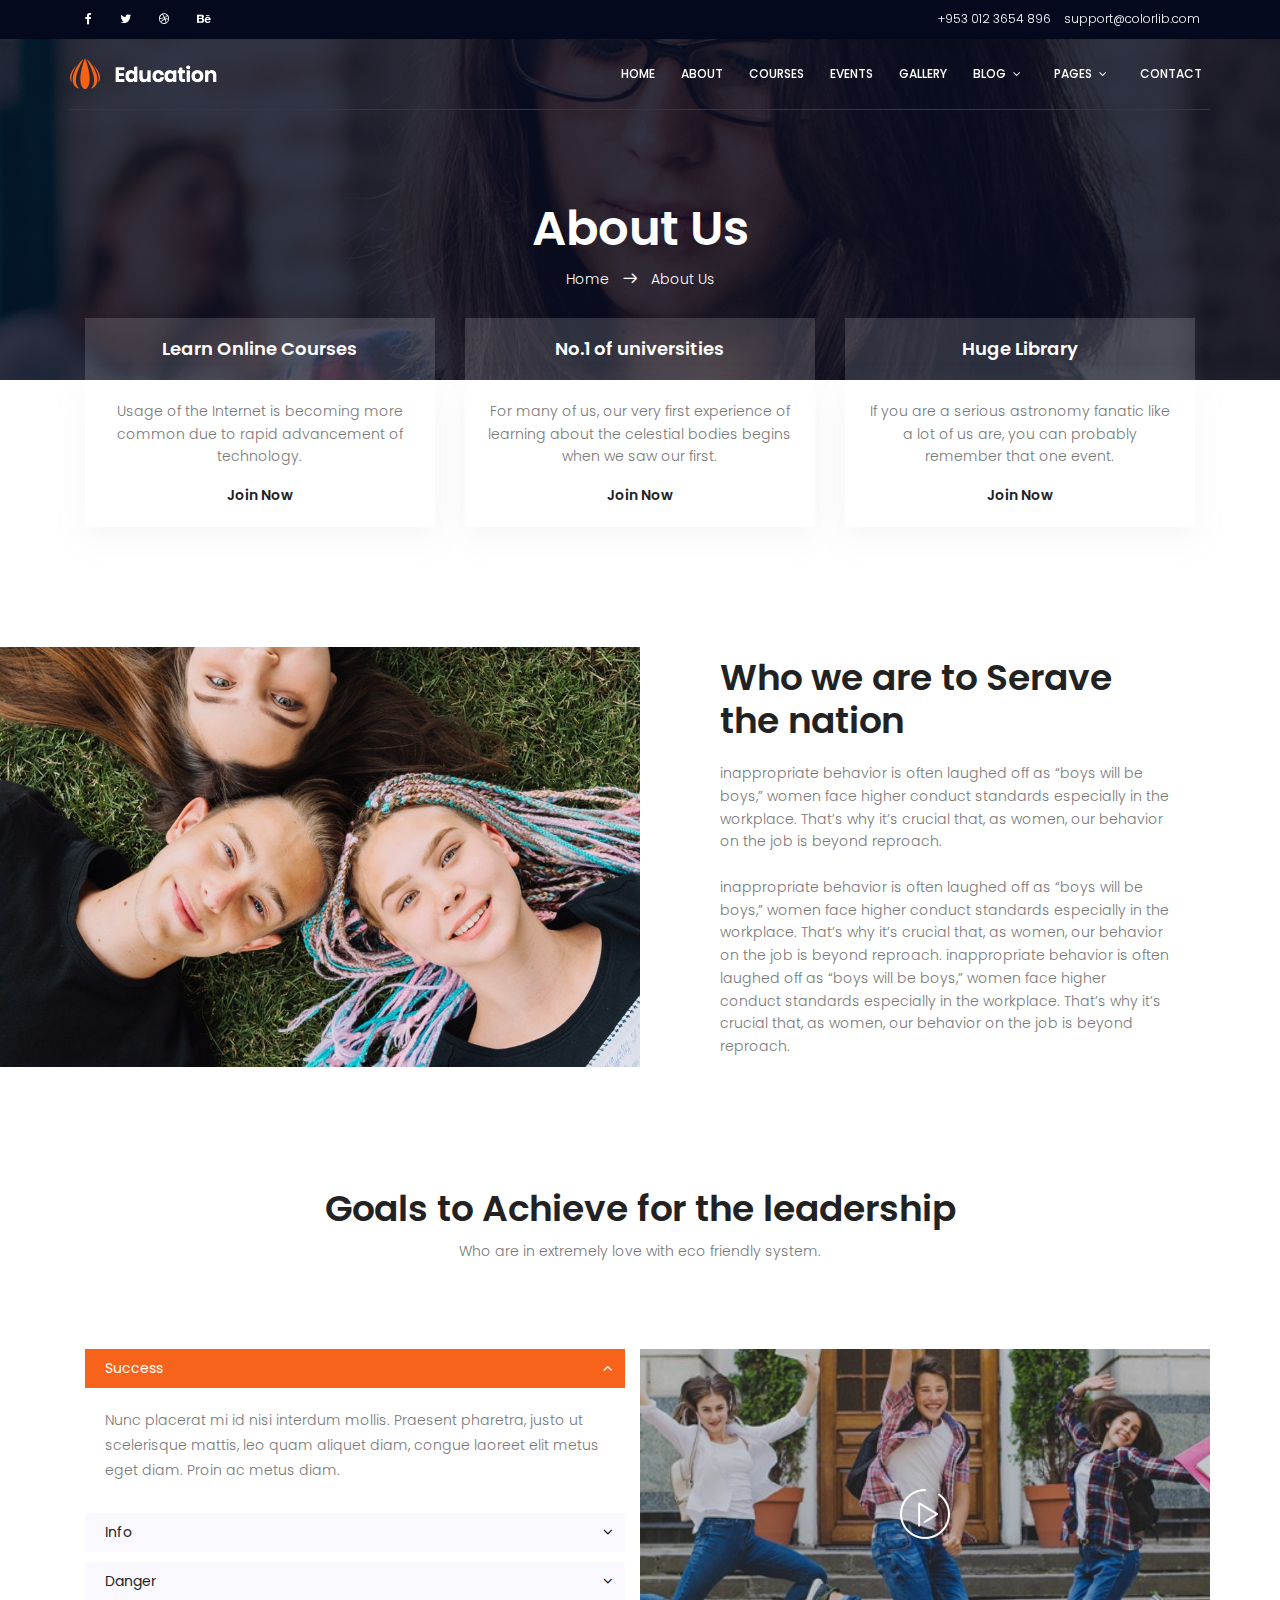
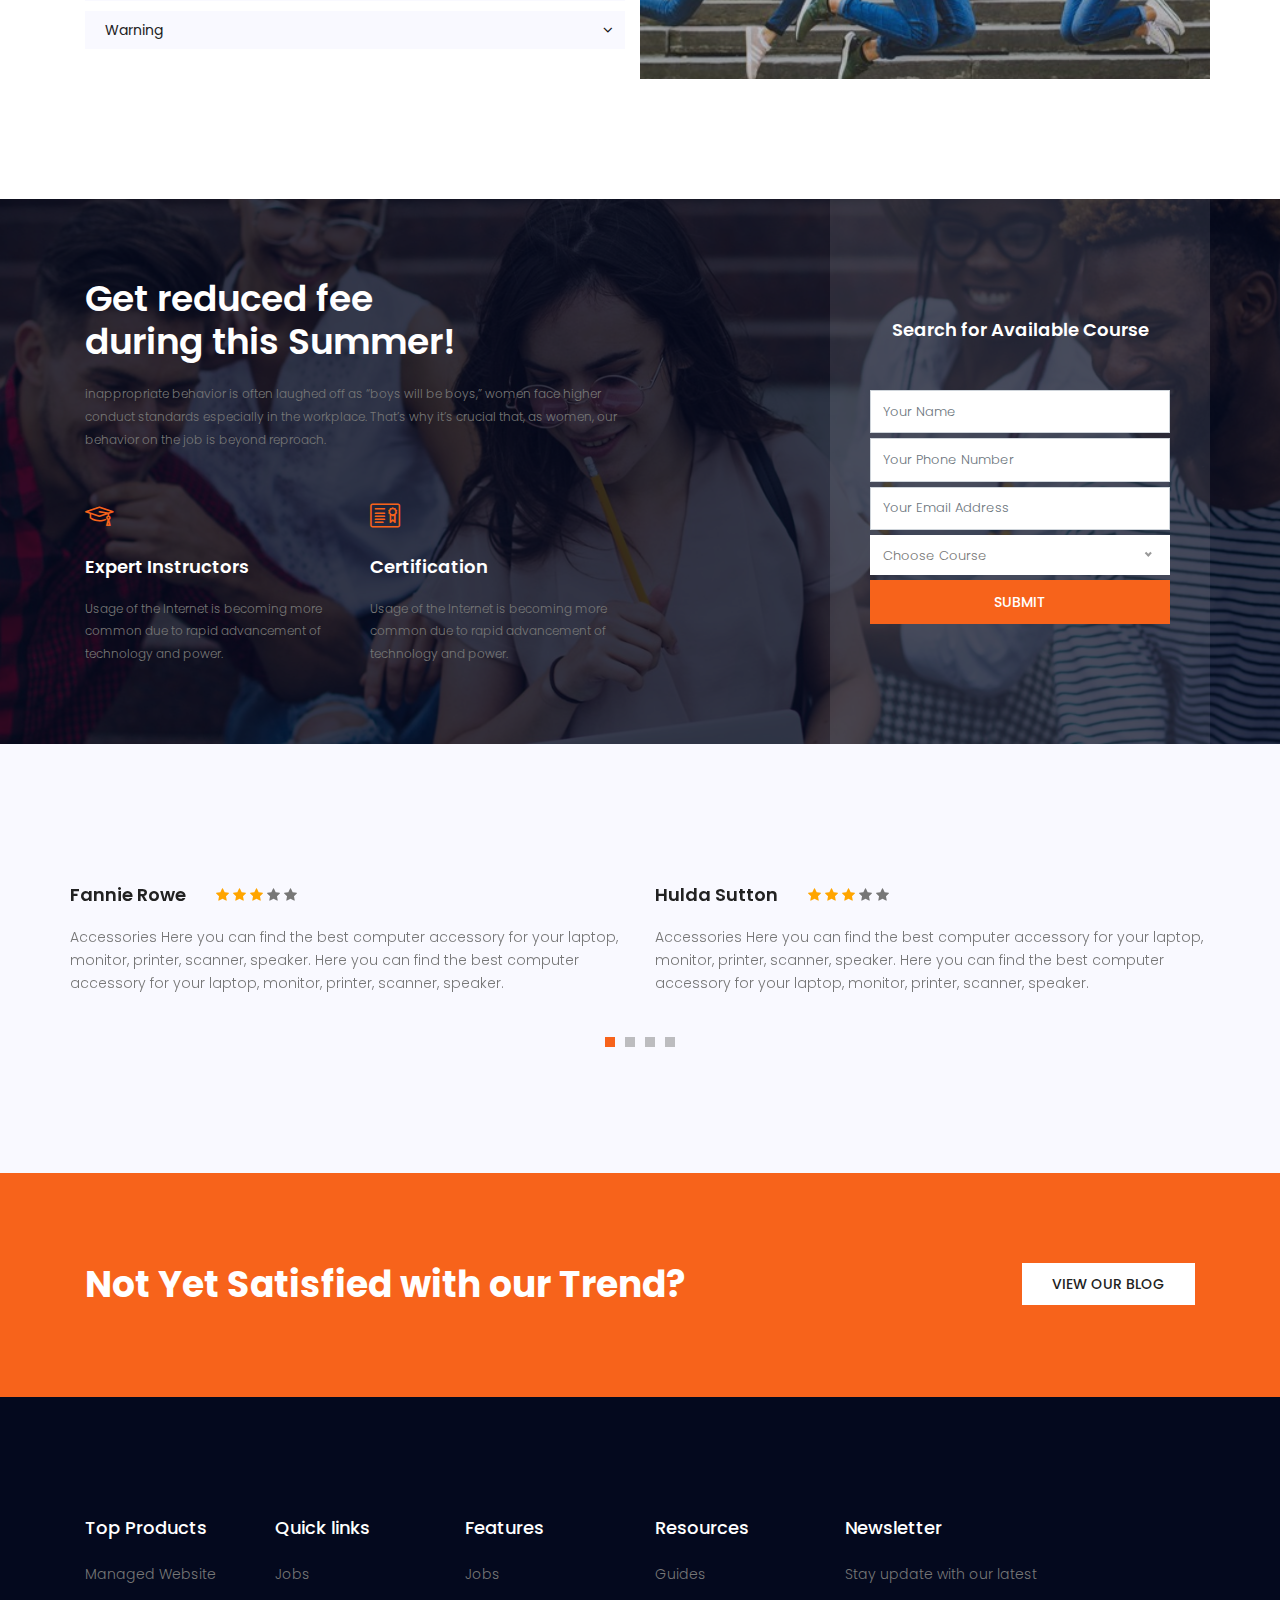
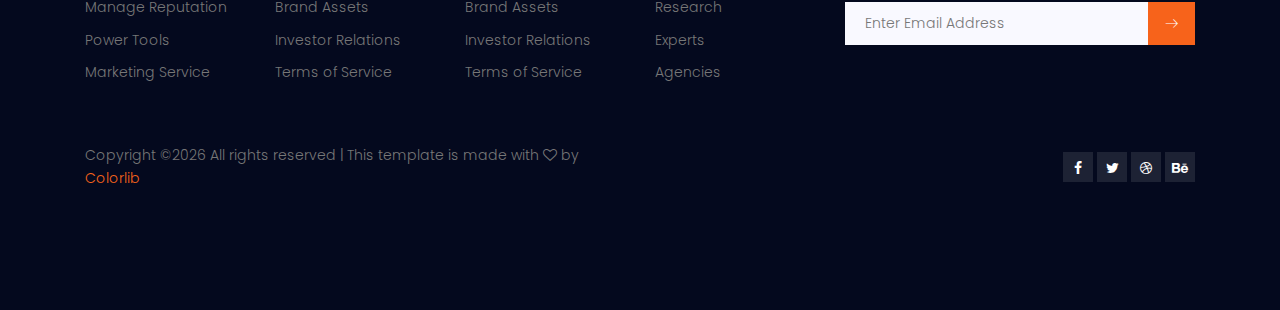
==== about.html @ 2611101a ":tada: Initial Commit" ====
<!DOCTYPE html>
	<html lang="zxx" class="no-js">
	<head>
		<!-- Mobile Specific Meta -->
		<meta name="viewport" content="width=device-width, initial-scale=1, shrink-to-fit=no">
		<!-- Favicon-->
		<link rel="shortcut icon" href="img/fav.png">
		<!-- Author Meta -->
		<meta name="author" content="colorlib">
		<!-- Meta Description -->
		<meta name="description" content="">
		<!-- Meta Keyword -->
		<meta name="keywords" content="">
		<!-- meta character set -->
		<meta charset="UTF-8">
		<!-- Site Title -->
		<title>Education</title>

		<link href="https://fonts.googleapis.com/css?family=Poppins:100,200,400,300,500,600,700" rel="stylesheet"> 
			<!--
			CSS
			============================================= -->
			<link rel="stylesheet" href="css/linearicons.css">
			<link rel="stylesheet" href="css/font-awesome.min.css">
			<link rel="stylesheet" href="css/bootstrap.css">
			<link rel="stylesheet" href="css/magnific-popup.css">
			<link rel="stylesheet" href="css/nice-select.css">							
			<link rel="stylesheet" href="css/animate.min.css">
			<link rel="stylesheet" href="css/owl.carousel.css">			
			<link rel="stylesheet" href="css/jquery-ui.css">			
			<link rel="stylesheet" href="css/main.css">
		</head>
		<body>	
		  <header id="header" id="home">
	  		<div class="header-top">
	  			<div class="container">
			  		<div class="row">
			  			<div class="col-lg-6 col-sm-6 col-8 header-top-left no-padding">
			  				<ul>
								<li><a href="#"><i class="fa fa-facebook"></i></a></li>
								<li><a href="#"><i class="fa fa-twitter"></i></a></li>
								<li><a href="#"><i class="fa fa-dribbble"></i></a></li>
								<li><a href="#"><i class="fa fa-behance"></i></a></li>
			  				</ul>			
			  			</div>
			  			<div class="col-lg-6 col-sm-6 col-4 header-top-right no-padding">
			  				<a href="tel:+953 012 3654 896"><span class="lnr lnr-phone-handset"></span> <span class="text">+953 012 3654 896</span></a>
			  				<a href="mailto:support@colorlib.com"><span class="lnr lnr-envelope"></span> <span class="text">support@colorlib.com</span></a>			
			  			</div>
			  		</div>			  					
	  			</div>
			</div>
		    <div class="container main-menu">
		    	<div class="row align-items-center justify-content-between d-flex">
			      <div id="logo">
			        <a href="index.html"><img src="img/logo.png" alt="" title="" /></a>
			      </div>
			      <nav id="nav-menu-container">
			        <ul class="nav-menu">
			          <li><a href="index.html">Home</a></li>
			          <li><a href="about.html">About</a></li>
			          <li><a href="courses.html">Courses</a></li>
			          <li><a href="events.html">Events</a></li>
			          <li><a href="gallery.html">Gallery</a></li>
			          <li class="menu-has-children"><a href="">Blog</a>
			            <ul>
			              <li><a href="blog-home.html">Blog Home</a></li>
			              <li><a href="blog-single.html">Blog Single</a></li>
			            </ul>
			          </li>	
			          <li class="menu-has-children"><a href="">Pages</a>
			            <ul>
		              		<li><a href="course-details.html">Course Details</a></li>		
		              		<li><a href="event-details.html">Event Details</a></li>		
			                <li><a href="elements.html">Elements</a></li>
					          <li class="menu-has-children"><a href="">Level 2 </a>
					            <ul>
					              <li><a href="#">Item One</a></li>
					              <li><a href="#">Item Two</a></li>
					            </ul>
					          </li>					                		
			            </ul>
			          </li>					          					          		          
			          <li><a href="contact.html">Contact</a></li>
			        </ul>
			      </nav><!-- #nav-menu-container -->		    		
		    	</div>
		    </div>
		  </header><!-- #header -->
			  
			<!-- start banner Area -->
			<section class="banner-area relative about-banner" id="home">	
				<div class="overlay overlay-bg"></div>
				<div class="container">				
					<div class="row d-flex align-items-center justify-content-center">
						<div class="about-content col-lg-12">
							<h1 class="text-white">
								About Us				
							</h1>	
							<p class="text-white link-nav"><a href="index.html">Home </a>  <span class="lnr lnr-arrow-right"></span>  <a href="about.html"> About Us</a></p>
						</div>	
					</div>
				</div>
			</section>
			<!-- End banner Area -->	

			<!-- Start feature Area -->
			<section class="feature-area pb-120">
				<div class="container">
					<div class="row">
						<div class="col-lg-4">
							<div class="single-feature">
								<div class="title">
									<h4>Learn Online Courses</h4>
								</div>
								<div class="desc-wrap">
									<p>
										Usage of the Internet is becoming more common due to rapid advancement
										of technology.
									</p>
									<a href="#">Join Now</a>									
								</div>
							</div>
						</div>
						<div class="col-lg-4">
							<div class="single-feature">
								<div class="title">
									<h4>No.1 of universities</h4>
								</div>
								<div class="desc-wrap">
									<p>
										For many of us, our very first experience of learning about the celestial bodies begins when we saw our first.
									</p>
									<a href="#">Join Now</a>									
								</div>
							</div>
						</div>
						<div class="col-lg-4">
							<div class="single-feature">
								<div class="title">
									<h4>Huge Library</h4>
								</div>
								<div class="desc-wrap">
									<p>
										If you are a serious astronomy fanatic like a lot of us are, you can probably remember that one event.
									</p>
									<a href="#">Join Now</a>									
								</div>
							</div>
						</div>												
					</div>
				</div>	
			</section>
			<!-- End feature Area -->		

			<!-- Start info Area -->
			<section class="info-area pb-120">
				<div class="container-fluid">
					<div class="row align-items-center">
						<div class="col-lg-6 no-padding info-area-left">
							<img class="img-fluid" src="img/about-img.jpg" alt="">
						</div>
						<div class="col-lg-6 info-area-right">
							<h1>Who we are
							to Serave the nation</h1>
							<p>inappropriate behavior is often laughed off as “boys will be boys,” women face higher conduct standards especially in the workplace. That’s why it’s crucial that, as women, our behavior on the job is beyond reproach.</p>
							<br>
							<p>
								inappropriate behavior is often laughed off as “boys will be boys,” women face higher conduct standards especially in the workplace. That’s why it’s crucial that, as women, our behavior on the job is beyond reproach. inappropriate behavior is often laughed off as “boys will be boys,” women face higher conduct standards especially in the workplace. That’s why it’s crucial that, as women, our behavior on the job is beyond reproach.
							</p>
						</div>
					</div>
				</div>	
			</section>
			<!-- End info Area -->	

			<!-- Start course-mission Area -->
			<section class="course-mission-area pb-120">
				<div class="container">
					<div class="row d-flex justify-content-center">
						<div class="menu-content pb-70 col-lg-8">
							<div class="title text-center">
								<h1 class="mb-10">Goals to Achieve for the leadership</h1>
								<p>Who are in extremely love with eco friendly system.</p>
							</div>
						</div>
					</div>							
                    <div class="row">
                        <div class="col-md-6 accordion-left">

                            <!-- accordion 2 start-->
                            <dl class="accordion">
                                <dt>
                                    <a href="">Success</a>
                                </dt>
                                <dd>
                                    Nunc placerat mi id nisi interdum mollis. Praesent pharetra, justo ut scelerisque mattis, leo quam aliquet diam, congue laoreet elit metus eget diam. Proin ac metus diam.
                                </dd>
                                <dt>
                                    <a href="">Info</a>
                                </dt>
                                <dd>
                                    Donec nec justo eget felis facilisis fermentum. Aliquam porttitor mauris sit amet orci. Aenean dignissim pellentesque felis. leo quam aliquet diam, congue laoreet elit metus eget diam.
                                </dd>
                                <dt>
                                    <a href="">Danger</a>
                                </dt>
                                <dd>
                                    Lorem ipsum dolor sit amet, consectetuer adipiscing elit. Phasellus hendrerit. Pellentesque aliquet nibh nec urna. Proin ac metus diam.
                                </dd>
                                <dt>
                                    <a href="">Warning</a>
                                </dt>
                                <dd>
                                    Lorem ipsum dolor sit amet, consectetuer adipiscing elit. Phasellus hendrerit. Pellentesque aliquet nibh nec urna. Proin ac metus diam.
                                </dd>                                    
                            </dl>
                            <!-- accordion 2 end-->
                        </div>
                        <div class="col-md-6 video-right justify-content-center align-items-center d-flex relative">
                        	<div class="overlay overlay-bg"></div>
							<a class="play-btn" href="https://www.youtube.com/watch?v=ARA0AxrnHdM"><img class="img-fluid mx-auto" src="img/play.png" alt=""></a>
                        </div>
                    </div>
				</div>	
			</section>
			<!-- End course-mission Area -->
					

			<!-- Start search-course Area -->
			<section class="search-course-area relative">
				<div class="overlay overlay-bg"></div>
				<div class="container">
					<div class="row justify-content-between align-items-center">
						<div class="col-lg-6 col-md-6 search-course-left">
							<h1 class="text-white">
								Get reduced fee <br>
								during this Summer!
							</h1>
							<p>
								inappropriate behavior is often laughed off as “boys will be boys,” women face higher conduct standards especially in the workplace. That’s why it’s crucial that, as women, our behavior on the job is beyond reproach.
							</p>
							<div class="row details-content">
								<div class="col single-detials">
									<span class="lnr lnr-graduation-hat"></span>
									<a href="#"><h4>Expert Instructors</h4></a>		
									<p>
										Usage of the Internet is becoming more common due to rapid advancement of technology and power.
									</p>						
								</div>
								<div class="col single-detials">
									<span class="lnr lnr-license"></span>
									<a href="#"><h4>Certification</h4></a>		
									<p>
										Usage of the Internet is becoming more common due to rapid advancement of technology and power.
									</p>						
								</div>								
							</div>
						</div>
						<div class="col-lg-4 col-md-6 search-course-right section-gap">
							<form class="form-wrap" action="#">
								<h4 class="text-white pb-20 text-center mb-30">Search for Available Course</h4>		
								<input type="text" class="form-control" name="name" placeholder="Your Name" onfocus="this.placeholder = ''" onblur="this.placeholder = 'Your Name'" >
								<input type="phone" class="form-control" name="phone" placeholder="Your Phone Number" onfocus="this.placeholder = ''" onblur="this.placeholder = 'Your Phone Number'" >
								<input type="email" class="form-control" name="email" placeholder="Your Email Address" onfocus="this.placeholder = ''" onblur="this.placeholder = 'Your Email Address'" >
								<div class="form-select" id="service-select">
									<select>
										<option datd-display="">Choose Course</option>
										<option value="1">Course One</option>
										<option value="2">Course Two</option>
										<option value="3">Course Three</option>
										<option value="4">Course Four</option>
									</select>
								</div>									
								<button class="primary-btn text-uppercase">Submit</button>
							</form>
						</div>
					</div>
				</div>	
			</section>
			<!-- End search-course Area -->			

			<!-- Start review Area -->
			<section class="review-area section-gap relative">
				<div class="overlay overlay-bg"></div>
				<div class="container">				
					<div class="row">
						<div class="active-review-carusel">
							<div class="single-review item">
								<div class="title justify-content-start d-flex">
									<a href="#"><h4>Fannie Rowe</h4></a>
									<div class="star">
										<span class="fa fa-star checked"></span>
										<span class="fa fa-star checked"></span>
										<span class="fa fa-star checked"></span>
										<span class="fa fa-star"></span>
										<span class="fa fa-star"></span>
									</div>
								</div>
								<p>
									Accessories Here you can find the best computer accessory for your laptop, monitor, printer, scanner, speaker. Here you can find the best computer accessory for your laptop, monitor, printer, scanner, speaker.
								</p>
							</div>
							<div class="single-review item">
								<div class="title justify-content-start d-flex">
									<a href="#"><h4>Hulda Sutton</h4></a>
									<div class="star">
										<span class="fa fa-star checked"></span>
										<span class="fa fa-star checked"></span>
										<span class="fa fa-star checked"></span>
										<span class="fa fa-star"></span>
										<span class="fa fa-star"></span>
									</div>
								</div>
								<p>
									Accessories Here you can find the best computer accessory for your laptop, monitor, printer, scanner, speaker. Here you can find the best computer accessory for your laptop, monitor, printer, scanner, speaker.
								</p>
							</div>
							<div class="single-review item">
								<div class="title justify-content-start d-flex">
									<a href="#"><h4>Fannie Rowe</h4></a>
									<div class="star">
										<span class="fa fa-star checked"></span>
										<span class="fa fa-star checked"></span>
										<span class="fa fa-star checked"></span>
										<span class="fa fa-star"></span>
										<span class="fa fa-star"></span>
									</div>
								</div>
								<p>
									Accessories Here you can find the best computer accessory for your laptop, monitor, printer, scanner, speaker. Here you can find the best computer accessory for your laptop, monitor, printer, scanner, speaker.
								</p>
							</div>
							<div class="single-review item">
								<div class="title justify-content-start d-flex">
									<a href="#"><h4>Hulda Sutton</h4></a>
									<div class="star">
										<span class="fa fa-star checked"></span>
										<span class="fa fa-star checked"></span>
										<span class="fa fa-star checked"></span>
										<span class="fa fa-star"></span>
										<span class="fa fa-star"></span>
									</div>
								</div>
								<p>
									Accessories Here you can find the best computer accessory for your laptop, monitor, printer, scanner, speaker. Here you can find the best computer accessory for your laptop, monitor, printer, scanner, speaker.
								</p>
							</div>	
							<div class="single-review item">
								<div class="title justify-content-start d-flex">
									<a href="#"><h4>Fannie Rowe</h4></a>
									<div class="star">
										<span class="fa fa-star checked"></span>
										<span class="fa fa-star checked"></span>
										<span class="fa fa-star checked"></span>
										<span class="fa fa-star"></span>
										<span class="fa fa-star"></span>
									</div>
								</div>
								<p>
									Accessories Here you can find the best computer accessory for your laptop, monitor, printer, scanner, speaker. Here you can find the best computer accessory for your laptop, monitor, printer, scanner, speaker.
								</p>
							</div>
							<div class="single-review item">
								<div class="title justify-content-start d-flex">
									<a href="#"><h4>Hulda Sutton</h4></a>
									<div class="star">
										<span class="fa fa-star checked"></span>
										<span class="fa fa-star checked"></span>
										<span class="fa fa-star checked"></span>
										<span class="fa fa-star"></span>
										<span class="fa fa-star"></span>
									</div>
								</div>
								<p>
									Accessories Here you can find the best computer accessory for your laptop, monitor, printer, scanner, speaker. Here you can find the best computer accessory for your laptop, monitor, printer, scanner, speaker.
								</p>
							</div>
							<div class="single-review item">
								<img src="img/r1.png" alt="">
								<div class="title justify-content-start d-flex">
									<a href="#"><h4>Fannie Rowe</h4></a>
									<div class="star">
										<span class="fa fa-star checked"></span>
										<span class="fa fa-star checked"></span>
										<span class="fa fa-star checked"></span>
										<span class="fa fa-star"></span>
										<span class="fa fa-star"></span>
									</div>
								</div>
								<p>
									Accessories Here you can find the best computer accessory for your laptop, monitor, printer, scanner, speaker. Here you can find the best computer accessory for your laptop, monitor, printer, scanner, speaker.
								</p>
							</div>
							<div class="single-review item">
								<div class="title justify-content-start d-flex">
									<a href="#"><h4>Hulda Sutton</h4></a>
									<div class="star">
										<span class="fa fa-star checked"></span>
										<span class="fa fa-star checked"></span>
										<span class="fa fa-star checked"></span>
										<span class="fa fa-star"></span>
										<span class="fa fa-star"></span>
									</div>
								</div>
								<p>
									Accessories Here you can find the best computer accessory for your laptop, monitor, printer, scanner, speaker. Here you can find the best computer accessory for your laptop, monitor, printer, scanner, speaker.
								</p>
							</div>																												
						</div>
					</div>
				</div>	
			</section>
			<!-- End review Area -->					

			<!-- Start cta-two Area -->
			<section class="cta-two-area">
				<div class="container">
					<div class="row">
						<div class="col-lg-8 cta-left">
							<h1>Not Yet Satisfied with our Trend?</h1>
						</div>
						<div class="col-lg-4 cta-right">
							<a class="primary-btn wh" href="#">view our blog</a>
						</div>
					</div>
				</div>	
			</section>
			<!-- End cta-two Area -->						    			

			<!-- start footer Area -->		
			<footer class="footer-area section-gap">
				<div class="container">
					<div class="row">
						<div class="col-lg-2 col-md-6 col-sm-6">
							<div class="single-footer-widget">
								<h4>Top Products</h4>
								<ul>
									<li><a href="#">Managed Website</a></li>
									<li><a href="#">Manage Reputation</a></li>
									<li><a href="#">Power Tools</a></li>
									<li><a href="#">Marketing Service</a></li>
								</ul>								
							</div>
						</div>
						<div class="col-lg-2 col-md-6 col-sm-6">
							<div class="single-footer-widget">
								<h4>Quick links</h4>
								<ul>
									<li><a href="#">Jobs</a></li>
									<li><a href="#">Brand Assets</a></li>
									<li><a href="#">Investor Relations</a></li>
									<li><a href="#">Terms of Service</a></li>
								</ul>								
							</div>
						</div>
						<div class="col-lg-2 col-md-6 col-sm-6">
							<div class="single-footer-widget">
								<h4>Features</h4>
								<ul>
									<li><a href="#">Jobs</a></li>
									<li><a href="#">Brand Assets</a></li>
									<li><a href="#">Investor Relations</a></li>
									<li><a href="#">Terms of Service</a></li>
								</ul>								
							</div>
						</div>
						<div class="col-lg-2 col-md-6 col-sm-6">
							<div class="single-footer-widget">
								<h4>Resources</h4>
								<ul>
									<li><a href="#">Guides</a></li>
									<li><a href="#">Research</a></li>
									<li><a href="#">Experts</a></li>
									<li><a href="#">Agencies</a></li>
								</ul>								
							</div>
						</div>																		
						<div class="col-lg-4  col-md-6 col-sm-6">
							<div class="single-footer-widget">
								<h4>Newsletter</h4>
								<p>Stay update with our latest</p>
								<div class="" id="mc_embed_signup">
									 <form target="_blank" action="https://spondonit.us12.list-manage.com/subscribe/post?u=1462626880ade1ac87bd9c93a&amp;id=92a4423d01" method="get">
									  <div class="input-group">
									    <input type="text" class="form-control" name="EMAIL" placeholder="Enter Email Address" onfocus="this.placeholder = ''" onblur="this.placeholder = 'Enter Email Address '" required="" type="email">
									    <div class="input-group-btn">
									      <button class="btn btn-default" type="submit">
									        <span class="lnr lnr-arrow-right"></span>
									      </button>    
									    </div>
									    	<div class="info"></div>  
									  </div>
									</form> 
								</div>
							</div>
						</div>											
					</div>
					<div class="footer-bottom row align-items-center justify-content-between">
						<p class="footer-text m-0 col-lg-6 col-md-12"><!-- Link back to Colorlib can't be removed. Template is licensed under CC BY 3.0. -->
Copyright &copy;<script>document.write(new Date().getFullYear());</script> All rights reserved | This template is made with <i class="fa fa-heart-o" aria-hidden="true"></i> by <a href="https://colorlib.com" target="_blank">Colorlib</a>
<!-- Link back to Colorlib can't be removed. Template is licensed under CC BY 3.0. --></p>
						<div class="col-lg-6 col-sm-12 footer-social">
							<a href="#"><i class="fa fa-facebook"></i></a>
							<a href="#"><i class="fa fa-twitter"></i></a>
							<a href="#"><i class="fa fa-dribbble"></i></a>
							<a href="#"><i class="fa fa-behance"></i></a>
						</div>
					</div>						
				</div>
			</footer>	
			<!-- End footer Area -->	


			<script src="js/vendor/jquery-2.2.4.min.js"></script>
			<script src="https://cdnjs.cloudflare.com/ajax/libs/popper.js/1.12.9/umd/popper.min.js" integrity="sha384-ApNbgh9B+Y1QKtv3Rn7W3mgPxhU9K/ScQsAP7hUibX39j7fakFPskvXusvfa0b4Q" crossorigin="anonymous"></script>
			<script src="js/vendor/bootstrap.min.js"></script>			
			<script src="https://maps.googleapis.com/maps/api/js?key=AIzaSyBhOdIF3Y9382fqJYt5I_sswSrEw5eihAA"></script>
  			<script src="js/easing.min.js"></script>			
			<script src="js/hoverIntent.js"></script>
			<script src="js/superfish.min.js"></script>	
			<script src="js/jquery.ajaxchimp.min.js"></script>
			<script src="js/jquery.magnific-popup.min.js"></script>	
    		<script src="js/jquery.tabs.min.js"></script>						
			<script src="js/jquery.nice-select.min.js"></script>	
			<script src="js/owl.carousel.min.js"></script>									
			<script src="js/mail-script.js"></script>	
			<script src="js/main.js"></script>	
		</body>
	</html>
---- css/linearicons.css ----
@font-face {
	font-family: 'Linearicons-Free';
	src:url('../fonts/Linearicons-Free.eot?w118d');
	src:url('../fonts/Linearicons-Free.eot?#iefixw118d') format('embedded-opentype'),
		url('../fonts/Linearicons-Free.woff2?w118d') format('woff2'),
		url('../fonts/Linearicons-Free.woff?w118d') format('woff'),
		url('../fonts/Linearicons-Free.ttf?w118d') format('truetype'),
		url('../fonts/Linearicons-Free.svg?w118d#Linearicons-Free') format('svg');
	font-weight: normal;
	font-style: normal;
}

.lnr {
	font-family: 'Linearicons-Free';
	speak: none;
	font-style: normal;
	font-weight: normal;
	font-variant: normal;
	text-transform: none;
	line-height: 1;

	/* Better Font Rendering =========== */
	-webkit-font-smoothing: antialiased;
	-moz-osx-font-smoothing: grayscale;
}

.lnr-home:before {
	content: "\e800";
}
.lnr-apartment:before {
	content: "\e801";
}
.lnr-pencil:before {
	content: "\e802";
}
.lnr-magic-wand:before {
	content: "\e803";
}
.lnr-drop:before {
	content: "\e804";
}
.lnr-lighter:before {
	content: "\e805";
}
.lnr-poop:before {
	content: "\e806";
}
.lnr-sun:before {
	content: "\e807";
}
.lnr-moon:before {
	content: "\e808";
}
.lnr-cloud:before {
	content: "\e809";
}
.lnr-cloud-upload:before {
	content: "\e80a";
}
.lnr-cloud-download:before {
	content: "\e80b";
}
.lnr-cloud-sync:before {
	content: "\e80c";
}
.lnr-cloud-check:before {
	content: "\e80d";
}
.lnr-database:before {
	content: "\e80e";
}
.lnr-lock:before {
	content: "\e80f";
}
.lnr-cog:before {
	content: "\e810";
}
.lnr-trash:before {
	content: "\e811";
}
.lnr-dice:before {
	content: "\e812";
}
.lnr-heart:before {
	content: "\e813";
}
.lnr-star:before {
	content: "\e814";
}
.lnr-star-half:before {
	content: "\e815";
}
.lnr-star-empty:before {
	content: "\e816";
}
.lnr-flag:before {
	content: "\e817";
}
.lnr-envelope:before {
	content: "\e818";
}
.lnr-paperclip:before {
	content: "\e819";
}
.lnr-inbox:before {
	content: "\e81a";
}
.lnr-eye:before {
	content: "\e81b";
}
.lnr-printer:before {
	content: "\e81c";
}
.lnr-file-empty:before {
	content: "\e81d";
}
.lnr-file-add:before {
	content: "\e81e";
}
.lnr-enter:before {
	content: "\e81f";
}
.lnr-exit:before {
	content: "\e820";
}
.lnr-graduation-hat:before {
	content: "\e821";
}
.lnr-license:before {
	content: "\e822";
}
.lnr-music-note:before {
	content: "\e823";
}
.lnr-film-play:before {
	content: "\e824";
}
.lnr-camera-video:before {
	content: "\e825";
}
.lnr-camera:before {
	content: "\e826";
}
.lnr-picture:before {
	content: "\e827";
}
.lnr-book:before {
	content: "\e828";
}
.lnr-bookmark:before {
	content: "\e829";
}
.lnr-user:before {
	content: "\e82a";
}
.lnr-users:before {
	content: "\e82b";
}
.lnr-shirt:before {
	content: "\e82c";
}
.lnr-store:before {
	content: "\e82d";
}
.lnr-cart:before {
	content: "\e82e";
}
.lnr-tag:before {
	content: "\e82f";
}
.lnr-phone-handset:before {
	content: "\e830";
}
.lnr-phone:before {
	content: "\e831";
}
.lnr-pushpin:before {
	content: "\e832";
}
.lnr-map-marker:before {
	content: "\e833";
}
.lnr-map:before {
	content: "\e834";
}
.lnr-location:before {
	content: "\e835";
}
.lnr-calendar-full:before {
	content: "\e836";
}
.lnr-keyboard:before {
	content: "\e837";
}
.lnr-spell-check:before {
	content: "\e838";
}
.lnr-screen:before {
	content: "\e839";
}
.lnr-smartphone:before {
	content: "\e83a";
}
.lnr-tablet:before {
	content: "\e83b";
}
.lnr-laptop:before {
	content: "\e83c";
}
.lnr-laptop-phone:before {
	content: "\e83d";
}
.lnr-power-switch:before {
	content: "\e83e";
}
.lnr-bubble:before {
	content: "\e83f";
}
.lnr-heart-pulse:before {
	content: "\e840";
}
.lnr-construction:before {
	content: "\e841";
}
.lnr-pie-chart:before {
	content: "\e842";
}
.lnr-chart-bars:before {
	content: "\e843";
}
.lnr-gift:before {
	content: "\e844";
}
.lnr-diamond:before {
	content: "\e845";
}
.lnr-linearicons:before {
	content: "\e846";
}
.lnr-dinner:before {
	content: "\e847";
}
.lnr-coffee-cup:before {
	content: "\e848";
}
.lnr-leaf:before {
	content: "\e849";
}
.lnr-paw:before {
	content: "\e84a";
}
.lnr-rocket:before {
	content: "\e84b";
}
.lnr-briefcase:before {
	content: "\e84c";
}
.lnr-bus:before {
	content: "\e84d";
}
.lnr-car:before {
	content: "\e84e";
}
.lnr-train:before {
	content: "\e84f";
}
.lnr-bicycle:before {
	content: "\e850";
}
.lnr-wheelchair:before {
	content: "\e851";
}
.lnr-select:before {
	content: "\e852";
}
.lnr-earth:before {
	content: "\e853";
}
.lnr-smile:before {
	content: "\e854";
}
.lnr-sad:before {
	content: "\e855";
}
.lnr-neutral:before {
	content: "\e856";
}
.lnr-mustache:before {
	content: "\e857";
}
.lnr-alarm:before {
	content: "\e858";
}
.lnr-bullhorn:before {
	content: "\e859";
}
.lnr-volume-high:before {
	content: "\e85a";
}
.lnr-volume-medium:before {
	content: "\e85b";
}
.lnr-volume-low:before {
	content: "\e85c";
}
.lnr-volume:before {
	content: "\e85d";
}
.lnr-mic:before {
	content: "\e85e";
}
.lnr-hourglass:before {
	content: "\e85f";
}
.lnr-undo:before {
	content: "\e860";
}
.lnr-redo:before {
	content: "\e861";
}
.lnr-sync:before {
	content: "\e862";
}
.lnr-history:before {
	content: "\e863";
}
.lnr-clock:before {
	content: "\e864";
}
.lnr-download:before {
	content: "\e865";
}
.lnr-upload:before {
	content: "\e866";
}
.lnr-enter-down:before {
	content: "\e867";
}
.lnr-exit-up:before {
	content: "\e868";
}
.lnr-bug:before {
	content: "\e869";
}
.lnr-code:before {
	content: "\e86a";
}
.lnr-link:before {
	content: "\e86b";
}
.lnr-unlink:before {
	content: "\e86c";
}
.lnr-thumbs-up:before {
	content: "\e86d";
}
.lnr-thumbs-down:before {
	content: "\e86e";
}
.lnr-magnifier:before {
	content: "\e86f";
}
.lnr-cross:before {
	content: "\e870";
}
.lnr-menu:before {
	content: "\e871";
}
.lnr-list:before {
	content: "\e872";
}
.lnr-chevron-up:before {
	content: "\e873";
}
.lnr-chevron-down:before {
	content: "\e874";
}
.lnr-chevron-left:before {
	content: "\e875";
}
.lnr-chevron-right:before {
	content: "\e876";
}
.lnr-arrow-up:before {
	content: "\e877";
}
.lnr-arrow-down:before {
	content: "\e878";
}
.lnr-arrow-left:before {
	content: "\e879";
}
.lnr-arrow-right:before {
	content: "\e87a";
}
.lnr-move:before {
	content: "\e87b";
}
.lnr-warning:before {
	content: "\e87c";
}
.lnr-question-circle:before {
	content: "\e87d";
}
.lnr-menu-circle:before {
	content: "\e87e";
}
.lnr-checkmark-circle:before {
	content: "\e87f";
}
.lnr-cross-circle:before {
	content: "\e880";
}
.lnr-plus-circle:before {
	content: "\e881";
}
.lnr-circle-minus:before {
	content: "\e882";
}
.lnr-arrow-up-circle:before {
	content: "\e883";
}
.lnr-arrow-down-circle:before {
	content: "\e884";
}
.lnr-arrow-left-circle:before {
	content: "\e885";
}
.lnr-arrow-right-circle:before {
	content: "\e886";
}
.lnr-chevron-up-circle:before {
	content: "\e887";
}
.lnr-chevron-down-circle:before {
	content: "\e888";
}
.lnr-chevron-left-circle:before {
	content: "\e889";
}
.lnr-chevron-right-circle:before {
	content: "\e88a";
}
.lnr-crop:before {
	content: "\e88b";
}
.lnr-frame-expand:before {
	content: "\e88c";
}
.lnr-frame-contract:before {
	content: "\e88d";
}
.lnr-layers:before {
	content: "\e88e";
}
.lnr-funnel:before {
	content: "\e88f";
}
.lnr-text-format:before {
	content: "\e890";
}
.lnr-text-format-remove:before {
	content: "\e891";
}
.lnr-text-size:before {
	content: "\e892";
}
.lnr-bold:before {
	content: "\e893";
}
.lnr-italic:before {
	content: "\e894";
}
.lnr-underline:before {
	content: "\e895";
}
.lnr-strikethrough:before {
	content: "\e896";
}
.lnr-highlight:before {
	content: "\e897";
}
.lnr-text-align-left:before {
	content: "\e898";
}
.lnr-text-align-center:before {
	content: "\e899";
}
.lnr-text-align-right:before {
	content: "\e89a";
}
.lnr-text-align-justify:before {
	content: "\e89b";
}
.lnr-line-spacing:before {
	content: "\e89c";
}
.lnr-indent-increase:before {
	content: "\e89d";
}
.lnr-indent-decrease:before {
	content: "\e89e";
}
.lnr-pilcrow:before {
	content: "\e89f";
}
.lnr-direction-ltr:before {
	content: "\e8a0";
}
.lnr-direction-rtl:before {
	content: "\e8a1";
}
.lnr-page-break:before {
	content: "\e8a2";
}
.lnr-sort-alpha-asc:before {
	content: "\e8a3";
}
.lnr-sort-amount-asc:before {
	content: "\e8a4";
}
.lnr-hand:before {
	content: "\e8a5";
}
.lnr-pointer-up:before {
	content: "\e8a6";
}
.lnr-pointer-right:before {
	content: "\e8a7";
}
.lnr-pointer-down:before {
	content: "\e8a8";
}
.lnr-pointer-left:before {
	content: "\e8a9";
}
---- css/nice-select.css ----
.nice-select {
  -webkit-tap-highlight-color: transparent;
  background-color: #fff;
  border-radius: 5px;
  border: solid 1px #e8e8e8;
  box-sizing: border-box;
  clear: both;
  cursor: pointer;
  display: block;
  float: left;
  font-family: inherit;
  font-size: 14px;
  font-weight: normal;
  height: 42px;
  line-height: 40px;
  outline: none;
  padding-left: 18px;
  padding-right: 30px;
  position: relative;
  text-align: left !important;
  -webkit-transition: all 0.2s ease-in-out;
  transition: all 0.2s ease-in-out;
  -webkit-user-select: none;
     -moz-user-select: none;
      -ms-user-select: none;
          user-select: none;
  white-space: nowrap;
  width: auto; }
  .nice-select:hover {
    border-color: #dbdbdb; }
  .nice-select:active, .nice-select.open, .nice-select:focus {
    border-color: #999; }
  .nice-select:after {
    border-bottom: 2px solid #999;
    border-right: 2px solid #999;
    content: '';
    display: block;
    height: 5px;
    margin-top: -4px;
    pointer-events: none;
    position: absolute;
    right: 12px;
    top: 50%;
    -webkit-transform-origin: 66% 66%;
        -ms-transform-origin: 66% 66%;
            transform-origin: 66% 66%;
    -webkit-transform: rotate(45deg);
        -ms-transform: rotate(45deg);
            transform: rotate(45deg);
    -webkit-transition: all 0.15s ease-in-out;
    transition: all 0.15s ease-in-out;
    width: 5px; }
  .nice-select.open:after {
    -webkit-transform: rotate(-135deg);
        -ms-transform: rotate(-135deg);
            transform: rotate(-135deg); }
  .nice-select.open .list {
    opacity: 1;
    pointer-events: auto;
    -webkit-transform: scale(1) translateY(0);
        -ms-transform: scale(1) translateY(0);
            transform: scale(1) translateY(0); }
  .nice-select.disabled {
    border-color: #ededed;
    color: #999;
    pointer-events: none; }
    .nice-select.disabled:after {
      border-color: #cccccc; }
  .nice-select.wide {
    width: 100%; }
    .nice-select.wide .list {
      left: 0 !important;
      right: 0 !important; }
  .nice-select.right {
    float: right; }
    .nice-select.right .list {
      left: auto;
      right: 0; }
  .nice-select.small {
    font-size: 12px;
    height: 36px;
    line-height: 34px; }
    .nice-select.small:after {
      height: 4px;
      width: 4px; }
    .nice-select.small .option {
      line-height: 34px;
      min-height: 34px; }
  .nice-select .list {
    background-color: #fff;
    border-radius: 5px;
    box-shadow: 0 0 0 1px rgba(68, 68, 68, 0.11);
    box-sizing: border-box;
    margin-top: 4px;
    opacity: 0;
    overflow: hidden;
    padding: 0;
    pointer-events: none;
    position: absolute;
    top: 100%;
    left: 0;
    -webkit-transform-origin: 50% 0;
        -ms-transform-origin: 50% 0;
            transform-origin: 50% 0;
    -webkit-transform: scale(0.75) translateY(-21px);
        -ms-transform: scale(0.75) translateY(-21px);
            transform: scale(0.75) translateY(-21px);
    -webkit-transition: all 0.2s cubic-bezier(0.5, 0, 0, 1.25), opacity 0.15s ease-out;
    transition: all 0.2s cubic-bezier(0.5, 0, 0, 1.25), opacity 0.15s ease-out;
    z-index: 9; }
    .nice-select .list:hover .option:not(:hover) {
      background-color: transparent !important; }
  .nice-select .option {
    cursor: pointer;
    font-weight: 400;
    line-height: 40px;
    list-style: none;
    min-height: 40px;
    outline: none;
    padding-left: 18px;
    padding-right: 29px;
    text-align: left;
    -webkit-transition: all 0.2s;
    transition: all 0.2s; }
    .nice-select .option:hover, .nice-select .option.focus, .nice-select .option.selected.focus {
      background-color: #f6f6f6; }
    .nice-select .option.selected {
      font-weight: bold; }
    .nice-select .option.disabled {
      background-color: transparent;
      color: #999;
      cursor: default; }

.no-csspointerevents .nice-select .list {
  display: none; }

.no-csspointerevents .nice-select.open .list {
  display: block; }
---- css/main.css ----
::-moz-selection{background-color:#f7631b;color:#fff}::selection{background-color:#f7631b;color:#fff}::-webkit-input-placeholder{color:#777777;font-weight:300}:-moz-placeholder{color:#777777;opacity:1;font-weight:300}::-moz-placeholder{color:#777777;opacity:1;font-weight:300}:-ms-input-placeholder{color:#777777;font-weight:300}::-ms-input-placeholder{color:#777777;font-weight:300}body{color:#777;font-family:"Poppins",sans-serif;font-size:14px;font-weight:300;line-height:1.625em;position:relative}ol,ul{margin:0;padding:0;list-style:none}select{display:block}figure{margin:0}a{-webkit-transition:all 0.3s ease 0s;-moz-transition:all 0.3s ease 0s;-o-transition:all 0.3s ease 0s;transition:all 0.3s ease 0s}iframe{border:0}a,a:focus,a:hover{text-decoration:none;outline:0}.btn.active.focus,.btn.active:focus,.btn.focus,.btn.focus:active,.btn:active:focus,.btn:focus{text-decoration:none;outline:0}.card-panel{margin:0;padding:60px}.btn i,.btn-large i,.btn-floating i,.btn-large i,.btn-flat i{font-size:1em;line-height:inherit}.gray-bg{background:#f9f9ff}h1,h2,h3,h4,h5,h6{font-family:"Poppins",sans-serif;color:#222;line-height:1.2em !important;margin-bottom:0;margin-top:0;font-weight:600}.h1,.h2,.h3,.h4,.h5,.h6{margin-bottom:0;margin-top:0;font-family:"Poppins",sans-serif;font-weight:600;color:#222}h1,.h1{font-size:36px}h2,.h2{font-size:30px}h3,.h3{font-size:24px}h4,.h4{font-size:18px}h5,.h5{font-size:16px}h6,.h6{font-size:14px;color:#222}td,th{border-radius:0px}.clear::before,.clear::after{content:" ";display:table}.clear::after{clear:both}.fz-11{font-size:11px}.fz-12{font-size:12px}.fz-13{font-size:13px}.fz-14{font-size:14px}.fz-15{font-size:15px}.fz-16{font-size:16px}.fz-18{font-size:18px}.fz-30{font-size:30px}.fz-48{font-size:48px !important}.fw100{font-weight:100}.fw300{font-weight:300}.fw400{font-weight:400 !important}.fw500{font-weight:500}.f700{font-weight:700}.fsi{font-style:italic}.mt-10{margin-top:10px}.mt-15{margin-top:15px}.mt-20{margin-top:20px}.mt-25{margin-top:25px}.mt-30{margin-top:30px}.mt-35{margin-top:35px}.mt-40{margin-top:40px}.mt-50{margin-top:50px}.mt-60{margin-top:60px}.mt-70{margin-top:70px}.mt-80{margin-top:80px}.mt-100{margin-top:100px}.mt-120{margin-top:120px}.mt-150{margin-top:150px}.ml-0{margin-left:0 !important}.ml-5{margin-left:5px !important}.ml-10{margin-left:10px}.ml-15{margin-left:15px}.ml-20{margin-left:20px}.ml-30{margin-left:30px}.ml-50{margin-left:50px}.mr-0{margin-right:0 !important}.mr-5{margin-right:5px !important}.mr-15{margin-right:15px}.mr-10{margin-right:10px}.mr-20{margin-right:20px}.mr-30{margin-right:30px}.mr-50{margin-right:50px}.mb-0{margin-bottom:0px}.mb-0-i{margin-bottom:0px !important}.mb-5{margin-bottom:5px}.mb-10{margin-bottom:10px}.mb-15{margin-bottom:15px}.mb-20{margin-bottom:20px}.mb-25{margin-bottom:25px}.mb-30{margin-bottom:30px}.mb-40{margin-bottom:40px}.mb-50{margin-bottom:50px}.mb-60{margin-bottom:60px}.mb-70{margin-bottom:70px}.mb-80{margin-bottom:80px}.mb-90{margin-bottom:90px}.mb-100{margin-bottom:100px}.pt-0{padding-top:0px}.pt-10{padding-top:10px}.pt-15{padding-top:15px}.pt-20{padding-top:20px}.pt-25{padding-top:25px}.pt-30{padding-top:30px}.pt-40{padding-top:40px}.pt-50{padding-top:50px}.pt-60{padding-top:60px}.pt-70{padding-top:70px}.pt-80{padding-top:80px}.pt-90{padding-top:90px}.pt-100{padding-top:100px}.pt-120{padding-top:120px}.pt-150{padding-top:150px}.pt-170{padding-top:170px}.pb-0{padding-bottom:0px}.pb-10{padding-bottom:10px}.pb-15{padding-bottom:15px}.pb-20{padding-bottom:20px}.pb-25{padding-bottom:25px}.pb-30{padding-bottom:30px}.pb-40{padding-bottom:40px}.pb-50{padding-bottom:50px}.pb-60{padding-bottom:60px}.pb-70{padding-bottom:70px}.pb-80{padding-bottom:80px}.pb-90{padding-bottom:90px}.pb-100{padding-bottom:100px}.pb-120{padding-bottom:120px}.pb-150{padding-bottom:150px}.pr-30{padding-right:30px}.pl-30{padding-left:30px}.pl-90{padding-left:90px}.p-40{padding:40px}.float-left{float:left}.float-right{float:right}.text-italic{font-style:italic}.text-white{color:#fff}.text-black{color:#000}.transition{-webkit-transition:all 0.3s ease 0s;-moz-transition:all 0.3s ease 0s;-o-transition:all 0.3s ease 0s;transition:all 0.3s ease 0s}.section-full{padding:100px 0}.section-half{padding:75px 0}.text-center{text-align:center}.text-left{text-align:left}.text-rigth{text-align:right}.flex{display:-webkit-box;display:-webkit-flex;display:-moz-flex;display:-ms-flexbox;display:flex}.inline-flex{display:-webkit-inline-box;display:-webkit-inline-flex;display:-moz-inline-flex;display:-ms-inline-flexbox;display:inline-flex}.flex-grow{-webkit-box-flex:1;-webkit-flex-grow:1;-moz-flex-grow:1;-ms-flex-positive:1;flex-grow:1}.flex-wrap{-webkit-flex-wrap:wrap;-moz-flex-wrap:wrap;-ms-flex-wrap:wrap;flex-wrap:wrap}.flex-left{-webkit-box-pack:start;-ms-flex-pack:start;-webkit-justify-content:flex-start;-moz-justify-content:flex-start;justify-content:flex-start}.flex-middle{-webkit-box-align:center;-ms-flex-align:center;-webkit-align-items:center;-moz-align-items:center;align-items:center}.flex-right{-webkit-box-pack:end;-ms-flex-pack:end;-webkit-justify-content:flex-end;-moz-justify-content:flex-end;justify-content:flex-end}.flex-top{-webkit-align-self:flex-start;-moz-align-self:flex-start;-ms-flex-item-align:start;align-self:flex-start}.flex-center{-webkit-box-pack:center;-ms-flex-pack:center;-webkit-justify-content:center;-moz-justify-content:center;justify-content:center}.flex-bottom{-webkit-align-self:flex-end;-moz-align-self:flex-end;-ms-flex-item-align:end;align-self:flex-end}.space-between{-webkit-box-pack:justify;-ms-flex-pack:justify;-webkit-justify-content:space-between;-moz-justify-content:space-between;justify-content:space-between}.space-around{-ms-flex-pack:distribute;-webkit-justify-content:space-around;-moz-justify-content:space-around;justify-content:space-around}.flex-column{-webkit-box-direction:normal;-webkit-box-orient:vertical;-webkit-flex-direction:column;-moz-flex-direction:column;-ms-flex-direction:column;flex-direction:column}.flex-cell{display:-webkit-box;display:-webkit-flex;display:-moz-flex;display:-ms-flexbox;display:flex;-webkit-box-flex:1;-webkit-flex-grow:1;-moz-flex-grow:1;-ms-flex-positive:1;flex-grow:1}.display-table{display:table}.light{color:#fff}.dark{color:#222}.relative{position:relative}.overflow-hidden{overflow:hidden}.overlay{position:absolute;left:0;right:0;top:0;bottom:0}.container.fullwidth{width:100%}.container.no-padding{padding-left:0;padding-right:0}.no-padding{padding:0}.section-bg{background:#f9fafc}@media (max-width: 767px){.no-flex-xs{display:block !important}}.row.no-margin{margin-left:0;margin-right:0}.whole-wrap{background-color:#f9f9ff}.generic-banner{margin-top:60px;background-color:#f7631b;text-align:center}.generic-banner .height{height:600px}@media (max-width: 767.98px){.generic-banner .height{height:400px}}.generic-banner .generic-banner-content h2{line-height:1.2em;margin-bottom:20px}@media (max-width: 991.98px){.generic-banner .generic-banner-content h2 br{display:none}}.generic-banner .generic-banner-content p{text-align:center;font-size:16px}@media (max-width: 991.98px){.generic-banner .generic-banner-content p br{display:none}}.generic-content h1{font-weight:600}.about-generic-area{background:#fff}.about-generic-area p{margin-bottom:20px}.white-bg{background:#fff}.section-top-border{padding:50px 0;border-top:1px dotted #eee}.switch-wrap{margin-bottom:10px}.switch-wrap p{margin:0}.sample-text-area{background:#f9f9ff;padding:100px 0 70px 0}.sample-text{margin-bottom:0}.text-heading{margin-bottom:30px;font-size:24px}.typo-list{margin-bottom:10px}@media (max-width: 767px){.typo-sec{margin-bottom:30px}}@media (max-width: 767px){.element-wrap{margin-top:30px}}b,sup,sub,u,del{color:#f7631b}h1{font-size:36px}h2{font-size:30px}h3{font-size:24px}h4{font-size:18px}h5{font-size:16px}h6{font-size:14px}h1,h2,h3,h4,h5,h6{line-height:1.5em}.typography h1,.typography h2,.typography h3,.typography h4,.typography h5,.typography h6{color:#777}.button-area{background:#f9f9ff}.button-area .border-top-generic{padding:70px 15px;border-top:1px dotted #eee}.button-group-area .genric-btn{margin-right:10px;margin-top:10px}.button-group-area .genric-btn:last-child{margin-right:0}.genric-btn{display:inline-block;outline:none;line-height:40px;padding:0 30px;font-size:.8em;text-align:center;text-decoration:none;font-weight:500;cursor:pointer;-webkit-transition:all 0.3s ease 0s;-moz-transition:all 0.3s ease 0s;-o-transition:all 0.3s ease 0s;transition:all 0.3s ease 0s}.genric-btn:focus{outline:none}.genric-btn.e-large{padding:0 40px;line-height:50px}.genric-btn.large{line-height:45px}.genric-btn.medium{line-height:30px}.genric-btn.small{line-height:25px}.genric-btn.radius{border-radius:3px}.genric-btn.circle{border-radius:20px}.genric-btn.arrow{display:-webkit-inline-box;display:-ms-inline-flexbox;display:inline-flex;-webkit-box-align:center;-ms-flex-align:center;align-items:center}.genric-btn.arrow span{margin-left:10px}.genric-btn.default{color:#222;background:#f9f9ff;border:1px solid transparent}.genric-btn.default:hover{border:1px solid #f9f9ff;background:#fff}.genric-btn.default-border{border:1px solid #f9f9ff;background:#fff}.genric-btn.default-border:hover{color:#222;background:#f9f9ff;border:1px solid transparent}.genric-btn.primary{color:#fff;background:#f7631b;border:1px solid transparent}.genric-btn.primary:hover{color:#f7631b;border:1px solid #f7631b;background:#fff}.genric-btn.primary-border{color:#f7631b;border:1px solid #f7631b;background:#fff}.genric-btn.primary-border:hover{color:#fff;background:#f7631b;border:1px solid transparent}.genric-btn.success{color:#fff;background:#4cd3e3;border:1px solid transparent}.genric-btn.success:hover{color:#4cd3e3;border:1px solid #4cd3e3;background:#fff}.genric-btn.success-border{color:#4cd3e3;border:1px solid #4cd3e3;background:#fff}.genric-btn.success-border:hover{color:#fff;background:#4cd3e3;border:1px solid transparent}.genric-btn.info{color:#fff;background:#38a4ff;border:1px solid transparent}.genric-btn.info:hover{color:#38a4ff;border:1px solid #38a4ff;background:#fff}.genric-btn.info-border{color:#38a4ff;border:1px solid #38a4ff;background:#fff}.genric-btn.info-border:hover{color:#fff;background:#38a4ff;border:1px solid transparent}.genric-btn.warning{color:#fff;background:#f4e700;border:1px solid transparent}.genric-btn.warning:hover{color:#f4e700;border:1px solid #f4e700;background:#fff}.genric-btn.warning-border{color:#f4e700;border:1px solid #f4e700;background:#fff}.genric-btn.warning-border:hover{color:#fff;background:#f4e700;border:1px solid transparent}.genric-btn.danger{color:#fff;background:#f44a40;border:1px solid transparent}.genric-btn.danger:hover{color:#f44a40;border:1px solid #f44a40;background:#fff}.genric-btn.danger-border{color:#f44a40;border:1px solid #f44a40;background:#fff}.genric-btn.danger-border:hover{color:#fff;background:#f44a40;border:1px solid transparent}.genric-btn.link{color:#222;background:#f9f9ff;text-decoration:underline;border:1px solid transparent}.genric-btn.link:hover{color:#222;border:1px solid #f9f9ff;background:#fff}.genric-btn.link-border{color:#222;border:1px solid #f9f9ff;background:#fff;text-decoration:underline}.genric-btn.link-border:hover{color:#222;background:#f9f9ff;border:1px solid transparent}.genric-btn.disable{color:#222,0.3;background:#f9f9ff;border:1px solid transparent;cursor:not-allowed}.generic-blockquote{padding:30px 50px 30px 30px;background:#fff;border-left:2px solid #f7631b}@media (max-width: 991px){.progress-table-wrap{overflow-x:scroll}}.progress-table{background:#fff;padding:15px 0px 30px 0px;min-width:800px}.progress-table .serial{width:11.83%;padding-left:30px}.progress-table .country{width:28.07%}.progress-table .visit{width:19.74%}.progress-table .percentage{width:40.36%;padding-right:50px}.progress-table .table-head{display:flex}.progress-table .table-head .serial,.progress-table .table-head .country,.progress-table .table-head .visit,.progress-table .table-head .percentage{color:#222;line-height:40px;text-transform:uppercase;font-weight:500}.progress-table .table-row{padding:15px 0;border-top:1px solid #edf3fd;display:flex}.progress-table .table-row .serial,.progress-table .table-row .country,.progress-table .table-row .visit,.progress-table .table-row .percentage{display:flex;align-items:center}.progress-table .table-row .country img{margin-right:15px}.progress-table .table-row .percentage .progress{width:80%;border-radius:0px;background:transparent}.progress-table .table-row .percentage .progress .progress-bar{height:5px;line-height:5px}.progress-table .table-row .percentage .progress .progress-bar.color-1{background-color:#6382e6}.progress-table .table-row .percentage .progress .progress-bar.color-2{background-color:#e66686}.progress-table .table-row .percentage .progress .progress-bar.color-3{background-color:#f09359}.progress-table .table-row .percentage .progress .progress-bar.color-4{background-color:#73fbaf}.progress-table .table-row .percentage .progress .progress-bar.color-5{background-color:#73fbaf}.progress-table .table-row .percentage .progress .progress-bar.color-6{background-color:#6382e6}.progress-table .table-row .percentage .progress .progress-bar.color-7{background-color:#a367e7}.progress-table .table-row .percentage .progress .progress-bar.color-8{background-color:#e66686}.single-gallery-image{margin-top:30px;background-repeat:no-repeat !important;background-position:center center !important;background-size:cover !important;height:200px;-webkit-transition:all 0.3s ease 0s;-moz-transition:all 0.3s ease 0s;-o-transition:all 0.3s ease 0s;transition:all 0.3s ease 0s}.single-gallery-image:hover{opacity:.8}.list-style{width:14px;height:14px}.unordered-list li{position:relative;padding-left:30px;line-height:1.82em !important}.unordered-list li:before{content:"";position:absolute;width:14px;height:14px;border:3px solid #f7631b;background:#fff;top:4px;left:0;border-radius:50%}.ordered-list{margin-left:30px}.ordered-list li{list-style-type:decimal-leading-zero;color:#f7631b;font-weight:500;line-height:1.82em !important}.ordered-list li span{font-weight:300;color:#777}.ordered-list-alpha li{margin-left:30px;list-style-type:lower-alpha;color:#f7631b;font-weight:500;line-height:1.82em !important}.ordered-list-alpha li span{font-weight:300;color:#777}.ordered-list-roman li{margin-left:30px;list-style-type:lower-roman;color:#f7631b;font-weight:500;line-height:1.82em !important}.ordered-list-roman li span{font-weight:300;color:#777}.single-input{display:block;width:100%;line-height:40px;border:none;outline:none;background:#fff;padding:0 20px}.single-input:focus{outline:none}.input-group-icon{position:relative}.input-group-icon .icon{position:absolute;left:20px;top:0;line-height:40px;z-index:3}.input-group-icon .icon i{color:#797979}.input-group-icon .single-input{padding-left:45px}.single-textarea{display:block;width:100%;line-height:40px;border:none;outline:none;background:#fff;padding:0 20px;height:100px;resize:none}.single-textarea:focus{outline:none}.single-input-primary{display:block;width:100%;line-height:40px;border:1px solid transparent;outline:none;background:#fff;padding:0 20px}.single-input-primary:focus{outline:none;border:1px solid #f7631b}.single-input-accent{display:block;width:100%;line-height:40px;border:1px solid transparent;outline:none;background:#fff;padding:0 20px}.single-input-accent:focus{outline:none;border:1px solid #eb6b55}.single-input-secondary{display:block;width:100%;line-height:40px;border:1px solid transparent;outline:none;background:#fff;padding:0 20px}.single-input-secondary:focus{outline:none;border:1px solid #f09359}.default-switch{width:35px;height:17px;border-radius:8.5px;background:#fff;position:relative;cursor:pointer}.default-switch input{position:absolute;left:0;top:0;right:0;bottom:0;width:100%;height:100%;opacity:0;cursor:pointer}.default-switch input+label{position:absolute;top:1px;left:1px;width:15px;height:15px;border-radius:50%;background:#f7631b;-webkit-transition:all 0.2s;-moz-transition:all 0.2s;-o-transition:all 0.2s;transition:all 0.2s;box-shadow:0px 4px 5px 0px rgba(0,0,0,0.2);cursor:pointer}.default-switch input:checked+label{left:19px}.single-element-widget{margin-bottom:30px}.primary-switch{width:35px;height:17px;border-radius:8.5px;background:#fff;position:relative;cursor:pointer}.primary-switch input{position:absolute;left:0;top:0;right:0;bottom:0;width:100%;height:100%;opacity:0}.primary-switch input+label{position:absolute;left:0;top:0;right:0;bottom:0;width:100%;height:100%}.primary-switch input+label:before{content:"";position:absolute;left:0;top:0;right:0;bottom:0;width:100%;height:100%;background:transparent;border-radius:8.5px;cursor:pointer;-webkit-transition:all 0.2s;-moz-transition:all 0.2s;-o-transition:all 0.2s;transition:all 0.2s}.primary-switch input+label:after{content:"";position:absolute;top:1px;left:1px;width:15px;height:15px;border-radius:50%;background:#fff;-webkit-transition:all 0.2s;-moz-transition:all 0.2s;-o-transition:all 0.2s;transition:all 0.2s;box-shadow:0px 4px 5px 0px rgba(0,0,0,0.2);cursor:pointer}.primary-switch input:checked+label:after{left:19px}.primary-switch input:checked+label:before{background:#f7631b}.confirm-switch{width:35px;height:17px;border-radius:8.5px;background:#fff;position:relative;cursor:pointer}.confirm-switch input{position:absolute;left:0;top:0;right:0;bottom:0;width:100%;height:100%;opacity:0}.confirm-switch input+label{position:absolute;left:0;top:0;right:0;bottom:0;width:100%;height:100%}.confirm-switch input+label:before{content:"";position:absolute;left:0;top:0;right:0;bottom:0;width:100%;height:100%;background:transparent;border-radius:8.5px;-webkit-transition:all 0.2s;-moz-transition:all 0.2s;-o-transition:all 0.2s;transition:all 0.2s;cursor:pointer}.confirm-switch input+label:after{content:"";position:absolute;top:1px;left:1px;width:15px;height:15px;border-radius:50%;background:#fff;-webkit-transition:all 0.2s;-moz-transition:all 0.2s;-o-transition:all 0.2s;transition:all 0.2s;box-shadow:0px 4px 5px 0px rgba(0,0,0,0.2);cursor:pointer}.confirm-switch input:checked+label:after{left:19px}.confirm-switch input:checked+label:before{background:#4cd3e3}.primary-checkbox{width:16px;height:16px;border-radius:3px;background:#fff;position:relative;cursor:pointer}.primary-checkbox input{position:absolute;left:0;top:0;right:0;bottom:0;width:100%;height:100%;opacity:0}.primary-checkbox input+label{position:absolute;left:0;top:0;right:0;bottom:0;width:100%;height:100%;border-radius:3px;cursor:pointer;border:1px solid #f1f1f1}.primary-checkbox input:checked+label{background:url(../img/elements/primary-check.png) no-repeat center center/cover;border:none}.confirm-checkbox{width:16px;height:16px;border-radius:3px;background:#fff;position:relative;cursor:pointer}.confirm-checkbox input{position:absolute;left:0;top:0;right:0;bottom:0;width:100%;height:100%;opacity:0}.confirm-checkbox input+label{position:absolute;left:0;top:0;right:0;bottom:0;width:100%;height:100%;border-radius:3px;cursor:pointer;border:1px solid #f1f1f1}.confirm-checkbox input:checked+label{background:url(../img/elements/success-check.png) no-repeat center center/cover;border:none}.disabled-checkbox{width:16px;height:16px;border-radius:3px;background:#fff;position:relative;cursor:pointer}.disabled-checkbox input{position:absolute;left:0;top:0;right:0;bottom:0;width:100%;height:100%;opacity:0}.disabled-checkbox input+label{position:absolute;left:0;top:0;right:0;bottom:0;width:100%;height:100%;border-radius:3px;cursor:pointer;border:1px solid #f1f1f1}.disabled-checkbox input:disabled{cursor:not-allowed;z-index:3}.disabled-checkbox input:checked+label{background:url(../img/elements/disabled-check.png) no-repeat center center/cover;border:none}.primary-radio{width:16px;height:16px;border-radius:8px;background:#fff;position:relative;cursor:pointer}.primary-radio input{position:absolute;left:0;top:0;right:0;bottom:0;width:100%;height:100%;opacity:0}.primary-radio input+label{position:absolute;left:0;top:0;right:0;bottom:0;width:100%;height:100%;border-radius:8px;cursor:pointer;border:1px solid #f1f1f1}.primary-radio input:checked+label{background:url(../img/elements/primary-radio.png) no-repeat center center/cover;border:none}.confirm-radio{width:16px;height:16px;border-radius:8px;background:#fff;position:relative;cursor:pointer}.confirm-radio input{position:absolute;left:0;top:0;right:0;bottom:0;width:100%;height:100%;opacity:0}.confirm-radio input+label{position:absolute;left:0;top:0;right:0;bottom:0;width:100%;height:100%;border-radius:8px;cursor:pointer;border:1px solid #f1f1f1}.confirm-radio input:checked+label{background:url(../img/elements/success-radio.png) no-repeat center center/cover;border:none}.disabled-radio{width:16px;height:16px;border-radius:8px;background:#fff;position:relative;cursor:pointer}.disabled-radio input{position:absolute;left:0;top:0;right:0;bottom:0;width:100%;height:100%;opacity:0}.disabled-radio input+label{position:absolute;left:0;top:0;right:0;bottom:0;width:100%;height:100%;border-radius:8px;cursor:pointer;border:1px solid #f1f1f1}.disabled-radio input:disabled{cursor:not-allowed;z-index:3}.disabled-radio input:checked+label{background:url(../img/elements/disabled-radio.png) no-repeat center center/cover;border:none}.default-select{height:40px}.default-select .nice-select{border:none;border-radius:0px;height:40px;background:#fff;padding-left:20px;padding-right:40px}.default-select .nice-select .list{margin-top:0;border:none;border-radius:0px;box-shadow:none;width:100%;padding:10px 0 10px 0px}.default-select .nice-select .list .option{font-weight:300;-webkit-transition:all 0.3s ease 0s;-moz-transition:all 0.3s ease 0s;-o-transition:all 0.3s ease 0s;transition:all 0.3s ease 0s;line-height:28px;min-height:28px;font-size:12px;padding-left:20px}.default-select .nice-select .list .option.selected{color:#f7631b;background:transparent}.default-select .nice-select .list .option:hover{color:#f7631b;background:transparent}.default-select .current{margin-right:50px;font-weight:300}.default-select .nice-select::after{right:20px}@media (max-width: 991px){.left-align-p p{margin-top:20px}}.form-select{height:40px;width:100%}.form-select .nice-select{border:none;border-radius:0px;height:40px;background:#fff !important;padding-left:45px;padding-right:40px;width:100%}.form-select .nice-select .list{margin-top:0;border:none;border-radius:0px;box-shadow:none;width:100%;padding:10px 0 10px 0px}.form-select .nice-select .list .option{font-weight:300;-webkit-transition:all 0.3s ease 0s;-moz-transition:all 0.3s ease 0s;-o-transition:all 0.3s ease 0s;transition:all 0.3s ease 0s;line-height:28px;min-height:28px;font-size:12px;padding-left:45px}.form-select .nice-select .list .option.selected{color:#f7631b;background:transparent}.form-select .nice-select .list .option:hover{color:#f7631b;background:transparent}.form-select .current{margin-right:50px;font-weight:300}.form-select .nice-select::after{right:20px}.header-top{background:#04091e;font-size:12px;padding:8px}.header-top a{color:#fff}.header-top ul li{display:inline-block;margin-left:15px}.header-top .header-top-left{text-align:left}.header-top .header-top-left i{-webkit-transition:all 0.3s ease 0s;-moz-transition:all 0.3s ease 0s;-o-transition:all 0.3s ease 0s;transition:all 0.3s ease 0s}.header-top .header-top-left a{margin-right:10px}.header-top .header-top-left a:hover{-webkit-transition:all 0.3s ease 0s;-moz-transition:all 0.3s ease 0s;-o-transition:all 0.3s ease 0s;transition:all 0.3s ease 0s}.header-top .header-top-left a:hover i{color:#f7631b}.header-top .header-top-right{text-align:right}.header-top .header-top-right a{margin-right:10px}.header-top .header-top-right a .lnr{display:none;font-weight:700}@media (max-width: 480px){.header-top .header-top-right a .lnr{display:inline-block}.header-top .header-top-right a .text{display:none}}.top-head-btn{background:#f7631b;padding:9px 26px}.main-menu{padding-bottom:20px;padding-top:20px;border-bottom:1px solid #39353e}#header{position:fixed;left:0;top:0;right:0;transition:all 0.5s;z-index:997}#header.header-scrolled{transition:all 0.5s;background-color:rgba(4,9,30,0.9)}#header.header-scrolled .main-menu{border-color:transparent}@media (max-width: 673px){#logo{margin-left:20px}}#header #logo h1{font-size:34px;margin:0;padding:0;line-height:1;font-weight:700;letter-spacing:3px}#header #logo h1 a,#header #logo h1 a:hover{color:#000;padding-left:10px;border-left:4px solid #f7631b}#header #logo img{padding:0;margin:0}@media (max-width: 768px){#header #logo h1{font-size:28px}#header #logo img{max-height:40px}}.nav-menu,.nav-menu *{margin:0;padding:0;list-style:none}.nav-menu ul{position:absolute;display:none;top:100%;right:0;z-index:99}.nav-menu li{position:relative;white-space:nowrap}.nav-menu>li{float:left}.nav-menu li:hover>ul,.nav-menu li.sfHover>ul{display:block}.nav-menu ul ul{top:0;right:100%}.nav-menu ul li{min-width:180px}.sf-arrows .sf-with-ul{padding-right:30px}.sf-arrows .sf-with-ul:after{content:"\f107";position:absolute;right:15px;font-family:FontAwesome;font-style:normal;font-weight:normal}.sf-arrows ul .sf-with-ul:after{content:"\f105"}@media (max-width: 768px){#nav-menu-container{display:none}}.nav-menu a{padding:0 8px 0px 8px;text-decoration:none;display:inline-block;color:#fff;font-weight:500;font-size:12px;text-transform:uppercase;outline:none}.nav-menu li:hover>a{color:#f7631b}.nav-menu>li{margin-left:10px}.nav-menu ul{margin:24px 0 0 0;padding:10px;box-shadow:0px 0px 30px rgba(127,137,161,0.25);background:#fff}.nav-menu ul li{transition:0.3s}.nav-menu ul li a{padding:5px 10px;color:#333;transition:0.3s;display:block;font-size:12px;text-transform:none}.nav-menu ul li:hover>a{color:#f7631b}.nav-menu ul ul{margin-right:10px;margin-top:0}#mobile-nav-toggle{position:fixed;right:15px;z-index:999;top:62px;border:0;background:none;font-size:24px;display:none;transition:all 0.4s;outline:none;cursor:pointer}#mobile-nav-toggle i{color:#fff;font-weight:900}@media (max-width: 960px){#mobile-nav-toggle{display:inline}#nav-menu-container{display:none}}#mobile-nav{position:fixed;top:0;padding-top:18px;bottom:0;z-index:998;background:rgba(0,0,0,0.8);left:-260px;width:260px;overflow-y:auto;transition:0.4s}#mobile-nav ul{padding:0;margin:0;list-style:none}#mobile-nav ul li{position:relative}#mobile-nav ul li a{color:#fff;font-size:13px;text-transform:uppercase;overflow:hidden;padding:10px 22px 10px 15px;position:relative;text-decoration:none;width:100%;display:block;outline:none;font-weight:400}#mobile-nav ul li a:hover{color:#fff}#mobile-nav ul li li{padding-left:30px}#mobile-nav ul .menu-has-children i{position:absolute;right:0;z-index:99;padding:15px;cursor:pointer;color:#fff}#mobile-nav ul .menu-has-children i.fa-chevron-up{color:#f7631b}#mobile-nav ul .menu-has-children li a{text-transform:none}#mobile-nav ul .menu-item-active{color:#f7631b}#mobile-body-overly{width:100%;height:100%;z-index:997;top:0;left:0;position:fixed;background:rgba(0,0,0,0.7);display:none}body.mobile-nav-active{overflow:hidden}body.mobile-nav-active #mobile-nav{left:0}body.mobile-nav-active #mobile-nav-toggle{color:#fff}.section-gap{padding:120px 0}.alert-msg{color:#008000}.primary-btn{background:#f7631b;line-height:42px;padding-left:30px;padding-right:30px;border:none;color:#fff;display:inline-block;font-weight:500;position:relative;-webkit-transition:all 0.3s ease 0s;-moz-transition:all 0.3s ease 0s;-o-transition:all 0.3s ease 0s;transition:all 0.3s ease 0s;cursor:pointer;position:relative}.primary-btn:focus{outline:none}.primary-btn span{color:#fff;position:absolute;top:50%;transform:translateY(-60%);right:30px;-webkit-transition:all 0.3s ease 0s;-moz-transition:all 0.3s ease 0s;-o-transition:all 0.3s ease 0s;transition:all 0.3s ease 0s}.primary-btn:hover{color:#fff}.primary-btn:hover span{color:#fff;right:20px}.primary-btn.white{border:1px solid #fff;color:#fff}.primary-btn.white span{color:#fff}.primary-btn.white:hover{background:#fff;color:#f7631b}.primary-btn.white:hover span{color:#f7631b}.primary-btn.wh{background:#fff;color:#222;text-transform:uppercase}.primary-btn.wh:hover{background:#222;color:#fff}.primary-btn.squire{border-radius:0px !important;border:1px solid transparent}.primary-btn.squire:hover{border:1px solid #fff;background:transparent;color:#fff}.overlay{position:absolute;left:0;right:0;top:0;bottom:0}.section-title{text-align:center;display:block;margin-left:auto;margin-right:auto;margin-bottom:80px}.section-title h1{margin-bottom:10px}.banner-area{background:url(../img/banner-bg.jpg) right;background-size:cover}.banner-area .overlay-bg{background-color:rgba(4,9,30,0.8)}@media (max-width: 767px){.fullscreen{height:700px !important}}.banner-content{text-align:left}.banner-content h1{font-size:48px;font-weight:700;line-height:1em;margin-top:10px;color:#fff}@media (max-width: 991.98px){.banner-content h1{font-size:36px}}@media (max-width: 991.98px){.banner-content h1 br{display:none}}@media (max-width: 1199.98px){.banner-content h1{font-size:45px}}@media (max-width: 480px){.banner-content h1{font-size:32px}}.banner-content .primary-btn{background-color:#f7631b;color:#fff;font-weight:600;font-size:14px}.banner-content .primary-btn:hover{background-color:#fff;color:#f7631b}.feature-area{margin-top:-62px}.single-feature{text-align:center}.single-feature .title{background:rgba(255,255,255,0.15);padding:20px 0px;-webkit-transition:all 0.3s ease 0s;-moz-transition:all 0.3s ease 0s;-o-transition:all 0.3s ease 0s;transition:all 0.3s ease 0s}.single-feature .title h4{color:#fff}.single-feature .desc-wrap{padding:20px;background-color:#fff;box-shadow:0px 10px 30px 0px rgba(153,153,153,0.1)}.single-feature .desc-wrap a{font-size:14px;font-weight:600;-webkit-transition:all 0.3s ease 0s;-moz-transition:all 0.3s ease 0s;-o-transition:all 0.3s ease 0s;transition:all 0.3s ease 0s;color:#222}.single-feature:hover{cursor:pointer}.single-feature:hover .title{background:#f7631b}.single-feature:hover .desc-wrap a{color:#f7631b}@media (max-width: 991px){.single-feature{margin-bottom:30px}.single-feature .title{background:#f7631b}}.popular-course-area .owl-dots{text-align:center;bottom:5px;margin-top:40px;width:100%;-webkit-backface-visibility:hidden;-moz-backface-visibility:hidden;-ms-backface-visibility:hidden;backface-visibility:hidden}.popular-course-area .owl-dot{height:10px;width:10px;display:inline-block;background:rgba(127,127,127,0.5);margin-left:5px;margin-right:5px;-webkit-transition:all 0.3s ease 0s;-moz-transition:all 0.3s ease 0s;-o-transition:all 0.3s ease 0s;transition:all 0.3s ease 0s}.popular-course-area .owl-dot.active{-webkit-transition:all 0.3s ease 0s;-moz-transition:all 0.3s ease 0s;-o-transition:all 0.3s ease 0s;transition:all 0.3s ease 0s;background:#f7631b}.single-popular-carusel .thumb{overflow:hidden}.single-popular-carusel .thumb img{width:100%;-webkit-transition:all 0.3s ease 0s;-moz-transition:all 0.3s ease 0s;-o-transition:all 0.3s ease 0s;transition:all 0.3s ease 0s}.single-popular-carusel .meta{margin-top:-26px;z-index:2;position:inherit;padding:0px 10px}.single-popular-carusel .meta p{font-size:12px;font-weight:300;color:#fff;margin-bottom:0px}.single-popular-carusel .meta p .lnr{margin:0px 5px}.single-popular-carusel .meta h4{color:#fff}.single-popular-carusel .details h4{-webkit-transition:all 0.3s ease 0s;-moz-transition:all 0.3s ease 0s;-o-transition:all 0.3s ease 0s;transition:all 0.3s ease 0s;margin:20px 0px}.single-popular-carusel .details h4:hover{color:#f7631b !important}@media (max-width: 576px){.single-popular-carusel{margin:15px}}.single-popular-carusel:hover .thumb img{transform:scale(1.1)}.search-course-area{background:url(../img/s-bg.jpg) center;background-size:cover}.search-course-area .overlay-bg{background:rgba(4,9,30,0.8)}.search-course-area .search-course-left h1{margin-bottom:20px}@media (max-width: 991px){.search-course-area .search-course-left h1{font-size:30px}}.search-course-area .search-course-left p{font-size:12px}@media (max-width: 991px){.search-course-area .search-course-left{padding-top:120px;margin-bottom:40px}}.search-course-area .search-course-right{background:rgba(255,255,255,0.1)}.search-course-area .search-course-right .form-wrap{padding:0px 40px}.search-course-area .search-course-right .form-wrap .form-control{margin-bottom:5px;border-radius:0px;padding:0.675rem 0.75rem;font-size:13px;font-weight:300}.search-course-area .search-course-right .form-wrap .current{margin-left:-32px;font-size:13px}.search-course-area .search-course-right .form-wrap .form-select .nice-select .list .option{padding-left:15px}.search-course-area .search-course-right .form-wrap .primary-btn{width:100%;margin-top:5px}.search-course-area .details-content{margin-top:50px}.search-course-area .details-content .single-detials span{color:#f7631b;font-size:30px}.search-course-area .details-content .single-detials h4{margin:20px 0px;color:#fff}.search-course-area .details-content .single-detials p{margin-bottom:0px}@media (max-width: 991px) and (min-width: 768px){.search-course-area .details-content .single-detials h4{font-size:12px}}.active-upcoming-event-carusel .owl-dots{display:inline-grid;-webkit-backface-visibility:hidden;-moz-backface-visibility:hidden;-ms-backface-visibility:hidden;backface-visibility:hidden;position:absolute;left:101%;top:40%}.active-upcoming-event-carusel .owl-dot{height:10px;width:10px;display:inline-block;background:rgba(127,127,127,0.5);margin-left:5px;margin-right:5px;margin-bottom:5px;-webkit-transition:all 0.3s ease 0s;-moz-transition:all 0.3s ease 0s;-o-transition:all 0.3s ease 0s;transition:all 0.3s ease 0s}.active-upcoming-event-carusel .owl-dot.active{-webkit-transition:all 0.3s ease 0s;-moz-transition:all 0.3s ease 0s;-o-transition:all 0.3s ease 0s;transition:all 0.3s ease 0s;background:#f7631b}@media (max-width: 1024px){.active-upcoming-event-carusel .owl-controls{display:none}}@media (max-width: 576px){.single-carusel{margin:15px}}.single-carusel h4{margin-top:20px;margin-bottom:20px}.single-carusel p{margin-top:0px !important;margin-bottom:0px}.single-carusel .thumb{overflow:hidden}.single-carusel .thumb img{-webkit-transition:all 0.3s ease 0s;-moz-transition:all 0.3s ease 0s;-o-transition:all 0.3s ease 0s;transition:all 0.3s ease 0s;width:100%}.single-carusel .detials h4{-webkit-transition:all 0.3s ease 0s;-moz-transition:all 0.3s ease 0s;-o-transition:all 0.3s ease 0s;transition:all 0.3s ease 0s}.single-carusel .detials h4:hover{color:#f7631b}.single-carusel .detials p{margin-top:20px}.single-carusel:hover .thumb img{transform:scale(1.05) rotate(-1.05deg)}.review-area{background:#f9f9ff}.review-area h4{color:#222}.review-area .owl-carousel .owl-item img{width:auto !important}.review-area .owl-dots{text-align:center;bottom:5px;margin-top:20px;width:100%;-webkit-backface-visibility:hidden;-moz-backface-visibility:hidden;-ms-backface-visibility:hidden;backface-visibility:hidden}.review-area .owl-dot{height:10px;width:10px;display:inline-block;background:rgba(127,127,127,0.5);margin-left:5px;margin-right:5px;-webkit-transition:all 0.3s ease 0s;-moz-transition:all 0.3s ease 0s;-o-transition:all 0.3s ease 0s;transition:all 0.3s ease 0s}.review-area .owl-dot.active{-webkit-transition:all 0.3s ease 0s;-moz-transition:all 0.3s ease 0s;-o-transition:all 0.3s ease 0s;transition:all 0.3s ease 0s;background:#f7631b}.single-review .title{margin:20px 0}.single-review .star{margin-left:30px}.single-review .star .checked{color:orange}@media (max-width: 414px){.single-review{padding:15px}}.single-blog .thumb{overflow:hidden}.single-blog .thumb img{width:100%;-webkit-transition:all 0.3s ease 0s;-moz-transition:all 0.3s ease 0s;-o-transition:all 0.3s ease 0s;transition:all 0.3s ease 0s}.single-blog:hover img{transform:scale(1.1)}.single-blog:hover h5{color:#f7631b}.single-blog h5{margin-bottom:12px;-webkit-transition:all 0.3s ease 0s;-moz-transition:all 0.3s ease 0s;-o-transition:all 0.3s ease 0s;transition:all 0.3s ease 0s;border-bottom:1px solid #eee;padding-bottom:20px}.single-blog a{color:#777}.single-blog .meta{font-weight:400;text-align:left;margin-top:40px}@media (max-width: 991px){.single-blog{margin-bottom:30px}}.single-blog .details-btn{border:1px solid #eee;width:40px;height:40px;border-radius:20px;display:-webkit-box;display:-webkit-flex;display:-moz-flex;display:-ms-flexbox;display:flex;overflow:hidden}.single-blog .details-btn .details{visibility:hidden;opacity:0;margin-left:-53px;font-weight:600;text-transform:uppercase;display:-webkit-box;display:-webkit-flex;display:-moz-flex;display:-ms-flexbox;display:flex}.single-blog .details-btn .lnr{color:#222;line-height:inherit}.single-blog .details-btn:hover{width:140px;background:#f7631b;box-shadow:0px 10px 20px 0px rgba(60,64,143,0.2)}.single-blog .details-btn:hover .details{margin-left:0;visibility:visible;opacity:1;margin-right:8px}.single-blog .details-btn:hover span{color:#fff;font-weight:600}.cta-one-area{background:url(../img/cta-bg.jpg) center;background-size:cover;text-align:center;color:#fff}.cta-one-area h1,.cta-one-area p{position:relative}.cta-one-area p{max-width:670px;margin:20px 0px}@media (max-width: 576px){.cta-one-area p{padding:0% 5%}}.cta-one-area .overlay-bg{background:rgba(4,9,30,0.2)}.cta-two-area{background:#f7631b;padding:90px 0px}.cta-two-area .cta-left{text-align:left}.cta-two-area .cta-left h1{color:#fff;font-weight:700}.cta-two-area .cta-right{text-align:right}@media (max-width: 991px){.cta-two-area .cta-right{text-align:left;margin-top:20px}}.link-nav{margin-top:10px;margin-bottom:0px}.about-banner{background:url(../img/top-banner.jpg) right no-repeat;background-size:cover}.about-content{margin-top:110px;padding:90px 0px;text-align:center}@media (max-width: 767px){.about-content{margin-top:70px}}.about-content h1{font-size:48px;font-weight:600}.about-content a{color:#fff;font-weight:300;font-size:14px}.about-content .lnr{margin:0px 10px;font-weight:600}.info-area .info-area-left img{width:100%}.info-area .info-area-right{padding-left:80px}.info-area .info-area-right h1{max-width:400px;margin-bottom:20px}.info-area .info-area-right p{max-width:450px;margin-bottom:0px}@media (max-width: 1024px) and (min-width: 991px){.info-area .info-area-right h1{font-size:23px}}@media (max-width: 1024px){.info-area .info-area-right{padding-left:15px}}@media (max-width: 991px){.info-area .info-area-right h1,.info-area .info-area-right p{max-width:100%}}@media (max-width: 991px){.info-area .info-area-right{margin-top:50px}}.accordion>dt{margin-bottom:10px;font-size:14px;font-weight:400}.accordion>dt>a{display:block;position:relative;color:#222222;text-decoration:none;padding:8px 20px;background:#f9f9ff}.accordion>dt>a:hover{text-decoration:none}.accordion>dt>a.active{color:#fff;border-color:#ddd;background:#f7631b;cursor:default}.accordion>dt>a:after{content:"\f107";width:15px;height:15px;margin-top:-8px;position:absolute;top:50%;right:10px;font-family:'FontAwesome';speak:none;font-style:normal;font-weight:normal;font-variant:normal;text-transform:none;font-size:15px;line-height:15px;text-align:center;color:#111;-webkit-font-smoothing:antialiased}.accordion>dt>a.active:after,.accordion>dt>a.active:hover:after{content:"\f106";color:#fff}.accordion>dt>a:hover:after{color:#444}.accordion>dd{margin-bottom:10px;padding:10px 20px 20px;font-size:14px;line-height:1.8;color:#777}.accordion>dt>a,.accordion>dt>a:after,.toggle>dt>a,.toggle>dt>a:after{-webkit-transition:all 0.27s cubic-bezier(0, 0, 0.58, 1);-moz-transition:all 0.27s cubic-bezier(0, 0, 0.58, 1);-o-transition:all 0.27s cubic-bezier(0, 0, 0.58, 1);-ms-transition:all 0.27s cubic-bezier(0, 0, 0.58, 1);transition:all 0.27s cubic-bezier(0, 0, 0.58, 1)}dl.accordion.time-line{position:relative}dl.accordion.time-line:before{border-left:1px dashed #cecece;bottom:10px;content:"";left:15px;position:absolute;top:25px;z-index:0}.accordion.time-line>dd{margin-bottom:10px;padding:10px 20px 20px 40px;font-size:14px;line-height:1.8;color:#777}.accordion.time-line>dt>a:after{content:"\e648";width:30px;height:30px;line-height:30px;margin-top:-15px;position:absolute;top:50%;left:0;font-family:'icomoon';speak:none;font-style:normal;font-weight:bold;font-variant:normal;text-transform:none;font-size:20px;text-align:center;color:#fff;-webkit-font-smoothing:antialiased;background:#222;padding-left:3px}.accordion.time-line>dt>a.active:after,.accordion.time-line>dt>a.active:hover:after{content:"\e641";color:#fff}.accordion.time-line>dt>a{display:block;position:relative;color:#222222;text-decoration:none;padding:14px 20px 14px 40px;border:none;letter-spacing:3px}.accordion.time-line>dt>a:hover,.accordion.time-line>dt>a.active{background:none !important}.toggle>dt{margin-bottom:10px;font-size:13px;font-weight:400}.toggle>dt>a{display:block;position:relative;color:#222222;text-decoration:none;padding:8px 20px;border-bottom:1px solid #eee}.toggle>dt>a:hover{text-decoration:none;border-color:#e8e8e8}.toggle>dt>a.active{color:#f7631b;border-color:#f7631b}.toggle>dt>a:after{content:"\f107";width:15px;height:15px;margin-top:-8px;position:absolute;top:50%;right:10px;font-family:'FontAwesome';speak:none;font-style:normal;font-weight:normal;font-variant:normal;text-transform:none;font-size:15px;line-height:15px;text-align:center;color:#999;-webkit-font-smoothing:antialiased}.toggle>dt>a.active:after,.toggle>dt>a.active:hover:after{content:"\f106";color:#f7631b}.toggle>dt>a:hover:after{color:#444}.toggle>dd{margin-bottom:10px;padding:10px 20px 20px;font-size:14px;line-height:1.8;color:#777}dl.toggle.time-line{position:relative}dl.toggle.time-line:before{border-left:1px dashed #cecece;bottom:10px;content:"";left:15px;position:absolute;top:25px;z-index:0}.toggle.time-line>dd{margin-bottom:10px;padding:10px 20px 20px 40px;font-size:14px;line-height:1.8;color:#777}.toggle.time-line>dt>a:after{content:"\e648";width:30px;height:30px;line-height:30px;margin-top:-15px;position:absolute;top:50%;left:0;font-family:'icomoon';speak:none;font-style:normal;font-weight:bold;font-variant:normal;text-transform:none;font-size:20px;text-align:center;color:#fff;-webkit-font-smoothing:antialiased;background:#222;padding-left:3px}.toggle.time-line>dt>a.active:after,.toggle.time-line>dt>a.active:hover:after{content:"\e641";color:#fff}.toggle.time-line>dt>a{display:block;position:relative;color:#222222;text-decoration:none;padding:14px 20px 14px 40px;border:none;letter-spacing:3px}.toggle.time-line>dt>a:hover,.toggle.time-line>dt>a.active{background:none !important}.jq-tab-menu .jq-tab-title:first-child{border-top:none}.video-right{background:url(../img/video-bg.jpg) no-repeat center;background-size:cover;height:330px}.video-right .overlay-bg{background-color:rgba(34,34,34,0.2)}.video-right .play-btn{z-index:2}@media (max-width: 767px){.video-right{margin-top:50px}}.courses-page .single-popular-carusel{margin-bottom:40px}.courses-page .primary-btn{border:1px solid transparent}.courses-page .primary-btn:hover{background:transparent;border-color:#f7631b;color:#f7631b}.left-contents .jq-tab-wrapper{-webkit-box-sizing:border-box;box-sizing:border-box;display:-webkit-box;display:-ms-flexbox;display:flex;width:100%;padding-top:50px}.left-contents .jq-tab-wrapper.horizontal-tab{-webkit-box-orient:vertical;-webkit-box-direction:normal;-ms-flex-direction:column;flex-direction:column}.left-contents .jq-tab-menu{-webkit-box-flex:1;-ms-flex:1;flex:1}@media (max-width: 413px){.left-contents .jq-tab-menu{display:initial !important}}.left-contents .jq-tab-menu .jq-tab-title{color:#000;font-size:12px;font-weight:500;border:none;cursor:pointer;padding:6px 25px;text-align:center;-webkit-transition:all 0.3s ease 0s;-moz-transition:all 0.3s ease 0s;-o-transition:all 0.3s ease 0s;transition:all 0.3s ease 0s}@media (max-width: 504px){.left-contents .jq-tab-menu .jq-tab-title{padding:.9em .9em;font-size:10px}}.left-contents .jq-tab-menu .jq-tab-title:hover,.left-contents .jq-tab-menu .jq-tab-title.active{color:#f7631b;background:transparent;border-bottom:1px solid #f7631b}.left-contents .horizontal-tab .jq-tab-menu{display:-webkit-inline-box;display:-ms-inline-flexbox;display:inline-flex}.left-contents .jq-tab-content-wrapper{-webkit-box-flex:4;-ms-flex:4;flex:4}.left-contents .jq-tab-content{display:none;padding:1em 1.8em;font-size:14px;font-weight:300}.left-contents #verticalTab .jq-tab-content-wrapper{border:1px solid #eee}.left-contents #horizontalTab .jq-tab-content-wrapper{background:#f9f9ff}.left-contents .jq-tab-content.active{display:block}@media (max-width: 413px){.left-contents .comment-wrap{padding:0px !important}}.left-contents .course-list li{margin-bottom:20px}.left-contents .course-list li .primary-btn{background:#fff;color:#222}.left-contents .course-list li .primary-btn:hover{background:#f7631b;color:#fff}@media (max-width: 414px){.left-contents .course-list li{font-size:8px}}.left-contents .comments-area{padding:0px 20px;margin-top:50px;background:transparent !important;border:none !important}@media (max-width: 414px){.left-contents .comments-area{padding:50px 8px}}.left-contents .comments-area h4{text-align:center;margin-bottom:50px;font-weight:600}.left-contents .comments-area a{color:#222}.left-contents .comments-area .comment-list{padding-bottom:30px}.left-contents .comments-area .comment-list:last-child{padding-bottom:0px}.left-contents .comments-area .comment-list.left-padding{padding-left:25px}@media (max-width: 414px){.left-contents .comments-area .comment-list .single-comment h5{font-size:12px}.left-contents .comments-area .comment-list .single-comment .date{font-size:11px}.left-contents .comments-area .comment-list .single-comment .comment{font-size:10px}}.left-contents .comments-area .thumb{margin-right:20px}.left-contents .comments-area .desc h5{font-weight:600;-webkit-transition:all 0.3s ease 0s;-moz-transition:all 0.3s ease 0s;-o-transition:all 0.3s ease 0s;transition:all 0.3s ease 0s}.left-contents .comments-area .desc h5:hover a{color:#f7631b !important}.left-contents .comments-area .date{font-size:13px;color:#cccccc}.left-contents .comments-area .comment{color:#777777;margin-bottom:0px}.left-contents .comments-area .btn-reply{background-color:#fcfaff;color:#222;font-weight:400;padding:8px 30px;display:block;-webkit-transition:all 0.3s ease 0s;-moz-transition:all 0.3s ease 0s;-o-transition:all 0.3s ease 0s;transition:all 0.3s ease 0s}.left-contents .comments-area .btn-reply:hover{background:#f7631b;color:#fff}.left-contents .comment-form{border:none}.left-contents .star .checked{color:#f7631b}.left-contents .reviews span,.left-contents .reviews .star{width:25%;margin-bottom:10px}.left-contents .avg-review{background:#04091e;text-align:center;color:#fff;font-size:14px;font-weight:600;padding:20px 0px}.left-contents .avg-review span{font-size:18px;color:#f7631b}@media (max-width: 991px){.left-contents .avg-review{margin-bottom:20px}}.left-contents .single-reviews h5{display:inline-flex}.left-contents .single-reviews h5 .star{margin-left:10px}.right-contents ul li{background:#f9f9ff;padding:10px 22px;margin-bottom:10px}.right-contents ul li a{color:#222;text-align:left;font-size:14px;font-weight:400}.right-contents ul li a p{margin-bottom:0px}.right-contents ul li .or{color:#f7631b !important}.right-contents .primary-btn{margin-top:10px;width:100%;background:#222;text-align:center}@media (max-width: 991px){.right-contents{margin-top:30px}}.event-page-lists .single-carusel{margin-bottom:50px}.event-page-lists .primary-btn{border:1px solid transparent}.event-page-lists .primary-btn:hover{color:#f7631b;border-color:#f7631b;background:transparent}.event-details-area .details-content h4{margin:20px 0px}.event-details-area .social-nav{padding-top:50px}.event-details-area .social-nav .focials li{text-align:right;display:inline-block}.event-details-area .social-nav .focials li a{color:#fff}.event-details-area .social-nav .focials li a .fa-facebook{width:30px;display:block;text-align:center;padding:8px 0px;background:#4b6eaa}.event-details-area .social-nav .focials li a .fa-twitter{width:30px;display:block;text-align:center;padding:8px 0px;background:#00c7f8}.event-details-area .social-nav .focials li a .fa-dribbble{width:30px;display:block;text-align:center;padding:8px 0px;background:#f982aa}.event-details-area .social-nav .focials li a .fa-behance{width:30px;display:block;text-align:center;padding:8px 0px;background:#0b8eff}.event-details-area .social-nav .navs{text-align:right}.event-details-area .social-nav .navs a{background:#f9f9ff;color:#222;padding:10px 25px;-webkit-transition:all 0.3s ease 0s;-moz-transition:all 0.3s ease 0s;-o-transition:all 0.3s ease 0s;transition:all 0.3s ease 0s;font-size:14px;font-weight:300;text-transform:uppercase}@media (max-width: 414px){.event-details-area .social-nav .navs a{font-size:12px}}.event-details-area .social-nav .navs a:hover{background:#f7631b;color:#fff}.event-details-area .social-nav .navs .nav-prev .lnr{margin-right:5px}.event-details-area .social-nav .navs .nav-next .lnr{margin-left:5px}@media (max-width: 767px){.event-details-area .social-nav .navs{margin-top:30px;text-align:left}}@media (max-width: 991px){.event-details-area .event-details-right{margin-top:30px}}.event-details-area .event-details-right .single-event-details{background:#f9f9ff;padding:30px;margin-bottom:30px}.event-details-area .event-details-right .single-event-details ul li{font-size:14px;border-bottom:1px solid #eee;padding:5px 0px}.event-details-area .event-details-right .single-event-details ul li:last-child{border-bottom:none}.gallery-area .single-imgs{margin-bottom:30px}.gallery-area .single-imgs img{width:100%}.gallery-area .single-imgs .overlay-bg{background:rgba(247,99,27,0.85);opacity:0;-webkit-transition:all 0.3s ease 0s;-moz-transition:all 0.3s ease 0s;-o-transition:all 0.3s ease 0s;transition:all 0.3s ease 0s;z-index:2}.gallery-area .single-imgs:hover .overlay-bg{opacity:1}.blog-home-banner{background:url(../img/blog/blog-home-banner.jpg) bottom;background-size:cover;padding:130px 0px}.blog-home-banner .primary-btn{border-radius:0px;background:#fff;color:#222;font-weight:600;border:1px solid transparent;-webkit-transition:all 0.3s ease 0s;-moz-transition:all 0.3s ease 0s;-o-transition:all 0.3s ease 0s;transition:all 0.3s ease 0s}.blog-home-banner .primary-btn:hover{background:transparent;border-color:#fff;color:#fff}.blog-home-banner .overlay-bg{background:rgba(0,0,0,0.5)}.blog-page{background:#f9f9ff}.blog-header-content h1{max-width:500px;margin-left:auto;margin-right:auto}@media (max-width: 414px){.blog-header-content h1{font-size:30px}}.blog-header-content p{margin:20px 0px}.top-category-widget-area{background-color:#f9f9ff}.top-category-widget-area .single-cat-widget{position:relative;text-align:center}.top-category-widget-area .single-cat-widget .overlay-bg{background:rgba(0,0,0,0.85);margin:7%;-webkit-transition:all 0.3s ease 0s;-moz-transition:all 0.3s ease 0s;-o-transition:all 0.3s ease 0s;transition:all 0.3s ease 0s}.top-category-widget-area .single-cat-widget img{width:100%}.top-category-widget-area .single-cat-widget .content-details{top:32%;left:0;right:0;margin-left:auto;margin-right:auto;color:#fff;bottom:0px;position:absolute}.top-category-widget-area .single-cat-widget .content-details h4{color:#fff}.top-category-widget-area .single-cat-widget .content-details span{display:inline-block;background:#fff;width:60%;height:1%}.top-category-widget-area .single-cat-widget:hover .overlay-bg{background:rgba(247,99,27,0.85);margin:7%;-webkit-transition:all 0.3s ease 0s;-moz-transition:all 0.3s ease 0s;-o-transition:all 0.3s ease 0s;transition:all 0.3s ease 0s}@media (max-width: 991px){.top-category-widget-area .single-cat-widget{margin-bottom:50px}}.post-content-area{background-color:#f9f9ff}.post-content-area .single-post{margin-bottom:50px}.post-content-area .single-post .meta-details{text-align:right;margin-top:35px}@media (max-width: 767px){.post-content-area .single-post .meta-details{text-align:left}}.post-content-area .single-post .meta-details .tags{margin-bottom:30px}.post-content-area .single-post .meta-details .tags li{display:inline-block;font-size:14px}.post-content-area .single-post .meta-details .tags li a{color:#222;-webkit-transition:all 0.3s ease 0s;-moz-transition:all 0.3s ease 0s;-o-transition:all 0.3s ease 0s;transition:all 0.3s ease 0s}.post-content-area .single-post .meta-details .tags li a:hover{color:#f7631b}@media (max-width: 1024px){.post-content-area .single-post .meta-details{margin-top:0px}}.post-content-area .single-post .user-name a,.post-content-area .single-post .date a,.post-content-area .single-post .view a,.post-content-area .single-post .comments a{color:#777;margin-right:10px;-webkit-transition:all 0.3s ease 0s;-moz-transition:all 0.3s ease 0s;-o-transition:all 0.3s ease 0s;transition:all 0.3s ease 0s}.post-content-area .single-post .user-name a:hover,.post-content-area .single-post .date a:hover,.post-content-area .single-post .view a:hover,.post-content-area .single-post .comments a:hover{color:#f7631b}.post-content-area .single-post .user-name .lnr,.post-content-area .single-post .date .lnr,.post-content-area .single-post .view .lnr,.post-content-area .single-post .comments .lnr{font-weight:900;color:#222}.post-content-area .single-post .feature-img img{width:100%}.post-content-area .single-post .posts-title h3{margin:20px 0px}.post-content-area .single-post .excert{margin-bottom:20px}.post-content-area .single-post .primary-btn{background:#fff !important;color:#222 !important;-webkit-transition:all 0.3s ease 0s;-moz-transition:all 0.3s ease 0s;-o-transition:all 0.3s ease 0s;transition:all 0.3s ease 0s;border-radius:0px !important}.post-content-area .single-post .primary-btn:hover{background:#f7631b !important;color:#fff !important}.posts-list .posts-title h3{-webkit-transition:all 0.3s ease 0s;-moz-transition:all 0.3s ease 0s;-o-transition:all 0.3s ease 0s;transition:all 0.3s ease 0s}.posts-list .posts-title h3:hover{color:#f7631b}.blog-pagination{padding-top:60px;padding-bottom:120px}.blog-pagination .page-link{border-radius:0}.blog-pagination .page-item{border:none}.page-link{background:transparent;font-weight:400}.blog-pagination .page-item.active .page-link{background-color:#f7631b;border-color:transparent;color:#fff}.blog-pagination .page-link{position:relative;display:block;padding:0.5rem 0.75rem;margin-left:-1px;line-height:1.25;color:#777;border:none}.blog-pagination .page-link .lnr{font-weight:600}.blog-pagination .page-item:last-child .page-link,.blog-pagination .page-item:first-child .page-link{border-radius:0}.blog-pagination .page-link:hover{color:#fff;text-decoration:none;background-color:#f7631b;border-color:#eee}.sidebar-widgets{padding-bottom:120px}.widget-wrap{background:#fafaff;padding:20px 0px;border:1px solid #eee}@media (max-width: 991px){.widget-wrap{margin-top:50px}}.widget-wrap .single-sidebar-widget{margin:30px 30px;padding-bottom:30px;border-bottom:1px solid #eee}.widget-wrap .single-sidebar-widget:last-child{border-bottom:none;margin-bottom:0px}.widget-wrap .search-widget form.search-form input[type=text]{color:#fff;padding:10px 22px;font-size:14px;border:none;float:left;width:80%;border-bottom-left-radius:20px;border-top-left-radius:20px;background:#f7631b}.widget-wrap .search-widget ::-webkit-input-placeholder{color:#fff}.widget-wrap .search-widget ::-moz-placeholder{color:#fff}.widget-wrap .search-widget :-ms-input-placeholder{color:#fff}.widget-wrap .search-widget :-moz-placeholder{color:#fff}.widget-wrap .search-widget form.search-form button{float:left;width:20%;padding:10px;background:#f7631b;color:#fff;font-size:17px;border:none;cursor:pointer;border-bottom-right-radius:20px;border-top-right-radius:20px}.widget-wrap .search-widget form.search-form::after{content:"";clear:both;display:table}.widget-wrap .user-info-widget{text-align:center}.widget-wrap .user-info-widget a h4{margin-top:40px;margin-bottom:5px;-webkit-transition:all 0.3s ease 0s;-moz-transition:all 0.3s ease 0s;-o-transition:all 0.3s ease 0s;transition:all 0.3s ease 0s}.widget-wrap .user-info-widget .social-links li{display:inline-block;margin-bottom:10px}.widget-wrap .user-info-widget .social-links li a{color:#222;padding:10px;font-size:14px;-webkit-transition:all 0.3s ease 0s;-moz-transition:all 0.3s ease 0s;-o-transition:all 0.3s ease 0s;transition:all 0.3s ease 0s}.widget-wrap .user-info-widget .social-links li a:hover{color:#f7631b}.widget-wrap .popular-post-widget .popular-title{background:#f7631b;color:#fff;text-align:center;padding:12px 0px}.widget-wrap .popular-post-widget .popular-post-list{margin-top:30px}.widget-wrap .popular-post-widget .popular-post-list .thumb img{width:100%}.widget-wrap .popular-post-widget .single-post-list{margin-bottom:20px}.widget-wrap .popular-post-widget .single-post-list .details{margin-left:12px}.widget-wrap .popular-post-widget .single-post-list .details h6{font-weight:600;margin-bottom:10px;-webkit-transition:all 0.3s ease 0s;-moz-transition:all 0.3s ease 0s;-o-transition:all 0.3s ease 0s;transition:all 0.3s ease 0s}.widget-wrap .popular-post-widget .single-post-list .details h6:hover{color:#f7631b}.widget-wrap .popular-post-widget .single-post-list .details p{margin-bottom:0px}.widget-wrap .ads-widget img{width:100%}.widget-wrap .post-category-widget .category-title{background:#f7631b;color:#fff;text-align:center;padding:12px 0px}.widget-wrap .post-category-widget .cat-list li{padding-top:15px;padding-bottom:8px;border-bottom:2px dotted #eee;-webkit-transition:all 0.3s ease 0s;-moz-transition:all 0.3s ease 0s;-o-transition:all 0.3s ease 0s;transition:all 0.3s ease 0s}.widget-wrap .post-category-widget .cat-list li p{font-weight:300;font-size:14px;margin-bottom:0px;-webkit-transition:all 0.3s ease 0s;-moz-transition:all 0.3s ease 0s;-o-transition:all 0.3s ease 0s;transition:all 0.3s ease 0s}.widget-wrap .post-category-widget .cat-list li a{color:#777}.widget-wrap .post-category-widget .cat-list li:hover{border-color:#f7631b}.widget-wrap .post-category-widget .cat-list li:hover p{color:#f7631b}.widget-wrap .newsletter-widget .newsletter-title{background:#f7631b;color:#fff;text-align:center;padding:12px 0px}.widget-wrap .newsletter-widget .col-autos{width:100%}.widget-wrap .newsletter-widget p{text-align:center;margin:20px 0px}.widget-wrap .newsletter-widget .bbtns{background:#f7631b;color:#fff;font-size:12px;font-weight:500;padding:8px 20px;border-radius:0}.widget-wrap .newsletter-widget .input-group-text{background:#fff;border-radius:0px;vertical-align:top}.widget-wrap .newsletter-widget .input-group-text i{color:#ccc;margin-top:-1px}.widget-wrap .newsletter-widget .form-control{border-left:none !important;border-right:none !important;border-radius:0px;font-size:13px;color:#ccc;padding:9px;padding-left:0px}.widget-wrap .newsletter-widget .form-control:focus{box-shadow:none;border-color:#ccc}.widget-wrap .newsletter-widget ::-webkit-input-placeholder{font-size:13px;color:#ccc}.widget-wrap .newsletter-widget ::-moz-placeholder{font-size:13px;color:#ccc}.widget-wrap .newsletter-widget :-ms-input-placeholder{font-size:13px;color:#ccc}.widget-wrap .newsletter-widget :-moz-placeholder{font-size:13px;color:#ccc}.widget-wrap .newsletter-widget .text-bottom{margin-bottom:0px}.widget-wrap .tag-cloud-widget .tagcloud-title{background:#f7631b;color:#fff;text-align:center;padding:12px 0px;margin-bottom:30px}.widget-wrap .tag-cloud-widget ul li{display:inline-block;border:1px solid #eee;background:#fff;padding:4px 14px;margin-bottom:10px;-webkit-transition:all 0.3s ease 0s;-moz-transition:all 0.3s ease 0s;-o-transition:all 0.3s ease 0s;transition:all 0.3s ease 0s}.widget-wrap .tag-cloud-widget ul li:hover{background:#f7631b}.widget-wrap .tag-cloud-widget ul li:hover a{color:#fff}.widget-wrap .tag-cloud-widget ul li a{font-size:12px;color:#222}.single-post-area{padding-top:80px;padding-bottom:80px}.single-post-area .meta-details{margin-top:20px !important}.single-post-area .social-links li{display:inline-block;margin-bottom:10px}.single-post-area .social-links li a{color:#222;padding:7px;font-size:14px;-webkit-transition:all 0.3s ease 0s;-moz-transition:all 0.3s ease 0s;-o-transition:all 0.3s ease 0s;transition:all 0.3s ease 0s}.single-post-area .social-links li a:hover{color:#f7631b}.single-post-area .quotes{margin-top:20px;padding:30px;background-color:#fff;box-shadow:-20.84px 21.58px 30px 0px rgba(176,176,176,0.1)}.single-post-area .arrow{position:absolute}.single-post-area .arrow .lnr{font-size:20px;font-weight:600}.single-post-area .thumb .overlay-bg{background:rgba(0,0,0,0.8)}.single-post-area .navigation-area{border-top:1px solid #eee;padding-top:30px}.single-post-area .navigation-area .nav-left{text-align:left}.single-post-area .navigation-area .nav-left .thumb{margin-right:20px;background:#000}.single-post-area .navigation-area .nav-left .thumb img{-webkit-transition:all 0.3s ease 0s;-moz-transition:all 0.3s ease 0s;-o-transition:all 0.3s ease 0s;transition:all 0.3s ease 0s}.single-post-area .navigation-area .nav-left .lnr{margin-left:20px;opacity:0;-webkit-transition:all 0.3s ease 0s;-moz-transition:all 0.3s ease 0s;-o-transition:all 0.3s ease 0s;transition:all 0.3s ease 0s}.single-post-area .navigation-area .nav-left:hover .lnr{opacity:1}.single-post-area .navigation-area .nav-left:hover .thumb img{opacity:.5}@media (max-width: 767px){.single-post-area .navigation-area .nav-left{margin-bottom:30px}}.single-post-area .navigation-area .nav-right{text-align:right}.single-post-area .navigation-area .nav-right .thumb{margin-left:20px;background:#000}.single-post-area .navigation-area .nav-right .thumb img{-webkit-transition:all 0.3s ease 0s;-moz-transition:all 0.3s ease 0s;-o-transition:all 0.3s ease 0s;transition:all 0.3s ease 0s}.single-post-area .navigation-area .nav-right .lnr{margin-right:20px;opacity:0;-webkit-transition:all 0.3s ease 0s;-moz-transition:all 0.3s ease 0s;-o-transition:all 0.3s ease 0s;transition:all 0.3s ease 0s}.single-post-area .navigation-area .nav-right:hover .lnr{opacity:1}.single-post-area .navigation-area .nav-right:hover .thumb img{opacity:.5}@media (max-width: 991px){.single-post-area .sidebar-widgets{padding-bottom:0px}}.comments-area{background:#fafaff;border:1px solid #eee;padding:50px 20px;margin-top:50px}@media (max-width: 414px){.comments-area{padding:50px 8px}}.comments-area h4{text-align:center;margin-bottom:50px}.comments-area a{color:#222}.comments-area .comment-list{padding-bottom:30px}.comments-area .comment-list:last-child{padding-bottom:0px}.comments-area .comment-list.left-padding{padding-left:25px}@media (max-width: 413px){.comments-area .comment-list .single-comment h5{font-size:12px}.comments-area .comment-list .single-comment .date{font-size:11px}.comments-area .comment-list .single-comment .comment{font-size:10px}}.comments-area .thumb{margin-right:20px}.comments-area .date{font-size:13px;color:#cccccc}.comments-area .comment{color:#777777}.comments-area .btn-reply{background-color:#fff;color:#222;border:1px solid #eee;padding:8px 30px;display:block;font-weight:600;-webkit-transition:all 0.3s ease 0s;-moz-transition:all 0.3s ease 0s;-o-transition:all 0.3s ease 0s;transition:all 0.3s ease 0s}.comments-area .btn-reply:hover{background-color:#f7631b;color:#fff}.comment-form{background:#fafaff;text-align:center;border:1px solid #eee;padding:50px 20px;margin-top:50px}.comment-form h4{text-align:center;margin-bottom:50px}.comment-form .name{padding-left:0px}@media (max-width: 991px){.comment-form .name{padding-right:0px}}.comment-form .email{padding-right:0px}@media (max-width: 991px){.comment-form .email{padding-left:0px}}.comment-form .form-control{padding:12px;background:#fff;border:none;border-radius:0px;width:100%;font-size:13px;color:#777777}.comment-form .form-control:focus{box-shadow:none;border:1px solid #eee}.comment-form ::-webkit-input-placeholder{font-size:13px;color:#777}.comment-form ::-moz-placeholder{font-size:13px;color:#777}.comment-form :-ms-input-placeholder{font-size:13px;color:#777}.comment-form :-moz-placeholder{font-size:13px;color:#777}.comment-form .primary-btn{border-radius:0px !important;border:1px solid transparent;color:#fff;font-weight:600}.comment-form .primary-btn:hover{background:transparent;border-color:#f7631b !important;color:#f7631b !important}.contact-page-area{background:#f9f9ff}.contact-page-area .map-wrap{margin-bottom:120px}@media (max-width: 991px){.contact-page-area .map-wrap{margin-bottom:50px}}.contact-page-area .contact-btns{font-size:18px;font-weight:600;text-align:center;padding:40px;color:#fff;margin-bottom:30px}.contact-page-area .contact-btns:hover{color:#fff}.contact-page-area .form-area .form-control:focus{box-shadow:none !important;border-color:#ced4da !important}.contact-page-area .form-area input{padding:15px}.contact-page-area .form-area input,.contact-page-area .form-area textarea{border-radius:0;font-size:13px !important}.contact-page-area .form-area textarea{height:190px;margin-top:0px;padding:15px}.contact-page-area .form-area .genric-btn{-webkit-transition:all 0.3s ease 0s;-moz-transition:all 0.3s ease 0s;-o-transition:all 0.3s ease 0s;transition:all 0.3s ease 0s;border-radius:0 !important;font-size:14px;text-transform:uppercase !important}.contact-page-area .form-area .genric-btn:hover{border:1px solid #f7631b;color:#f7631b !important}@media (max-width: 991px){.contact-page-area .address-wrap{margin-bottom:30px}}.contact-page-area .address-wrap .single-contact-address{margin-bottom:8px}.contact-page-area .address-wrap .single-contact-address h5{font-weight:300;font-size:16px;margin-bottom:5px}.contact-page-area .address-wrap .single-contact-address .lnr{font-size:30px;font-weight:500;color:#f7631b;margin-right:30px}.footer-area{background-color:#04091e}.single-footer-widget h4{color:#fff;margin-bottom:25px;font-weight:500}.single-footer-widget .form-control{border:none;width:80% !important;font-weight:300;background:#f9f9ff;padding-left:20px;border-radius:0;font-size:14px;line-height:normal !important;color:#222}.single-footer-widget .form-control:focus{box-shadow:none;color:#222}.single-footer-widget ul li{margin-bottom:10px}.single-footer-widget ul li a{color:#777;-webkit-transition:all 0.3s ease 0s;-moz-transition:all 0.3s ease 0s;-o-transition:all 0.3s ease 0s;transition:all 0.3s ease 0s}.single-footer-widget ul li a:hover{color:#f7631b}.single-footer-widget .bb-btn{color:#f7631b;color:#fff;font-weight:300;border-radius:0;z-index:9999;cursor:pointer}.single-footer-widget .info{margin-top:25px;color:#fff;font-size:12px}.single-footer-widget .info.valid{color:green}.single-footer-widget .info.error{color:red}.single-footer-widget .btn{font-size:1.2rem;border-radius:0;background:#f7631b;color:#fff}.single-footer-widget .btn .lnr{line-height:inherit;font-size:13px;padding:0px 4px}.single-footer-widget ::-moz-selection{background-color:#191919 !important;color:#777}.single-footer-widget ::selection{background-color:#191919 !important;color:#777}.single-footer-widget ::-webkit-input-placeholder{color:#777;font-weight:300}.single-footer-widget :-moz-placeholder{color:#777;opacity:1;font-weight:300}.single-footer-widget ::-moz-placeholder{color:#777;opacity:1;font-weight:300}.single-footer-widget :-ms-input-placeholder{color:#777;font-weight:300}.single-footer-widget ::-ms-input-placeholder{color:#777;font-weight:300}@media (max-width: 991.98px){.single-footer-widget{margin-bottom:30px}}.footer-bottom{padding-top:50px}.footer-bottom .footer-social{text-align:right}@media (max-width: 991px){.footer-bottom .footer-social{text-align:left;margin-top:30px}}.footer-bottom .lnr,.footer-bottom a{color:#f7631b}.footer-bottom .footer-social a{background:rgba(255,255,255,0.1);color:#fff;width:30px;height:30px;display:inline-block;text-align:center;-webkit-transition:all 0.3s ease 0s;-moz-transition:all 0.3s ease 0s;-o-transition:all 0.3s ease 0s;transition:all 0.3s ease 0s}.footer-bottom .footer-social a i{vertical-align:bottom}.footer-bottom .footer-social a:hover{background-color:#f7631b}
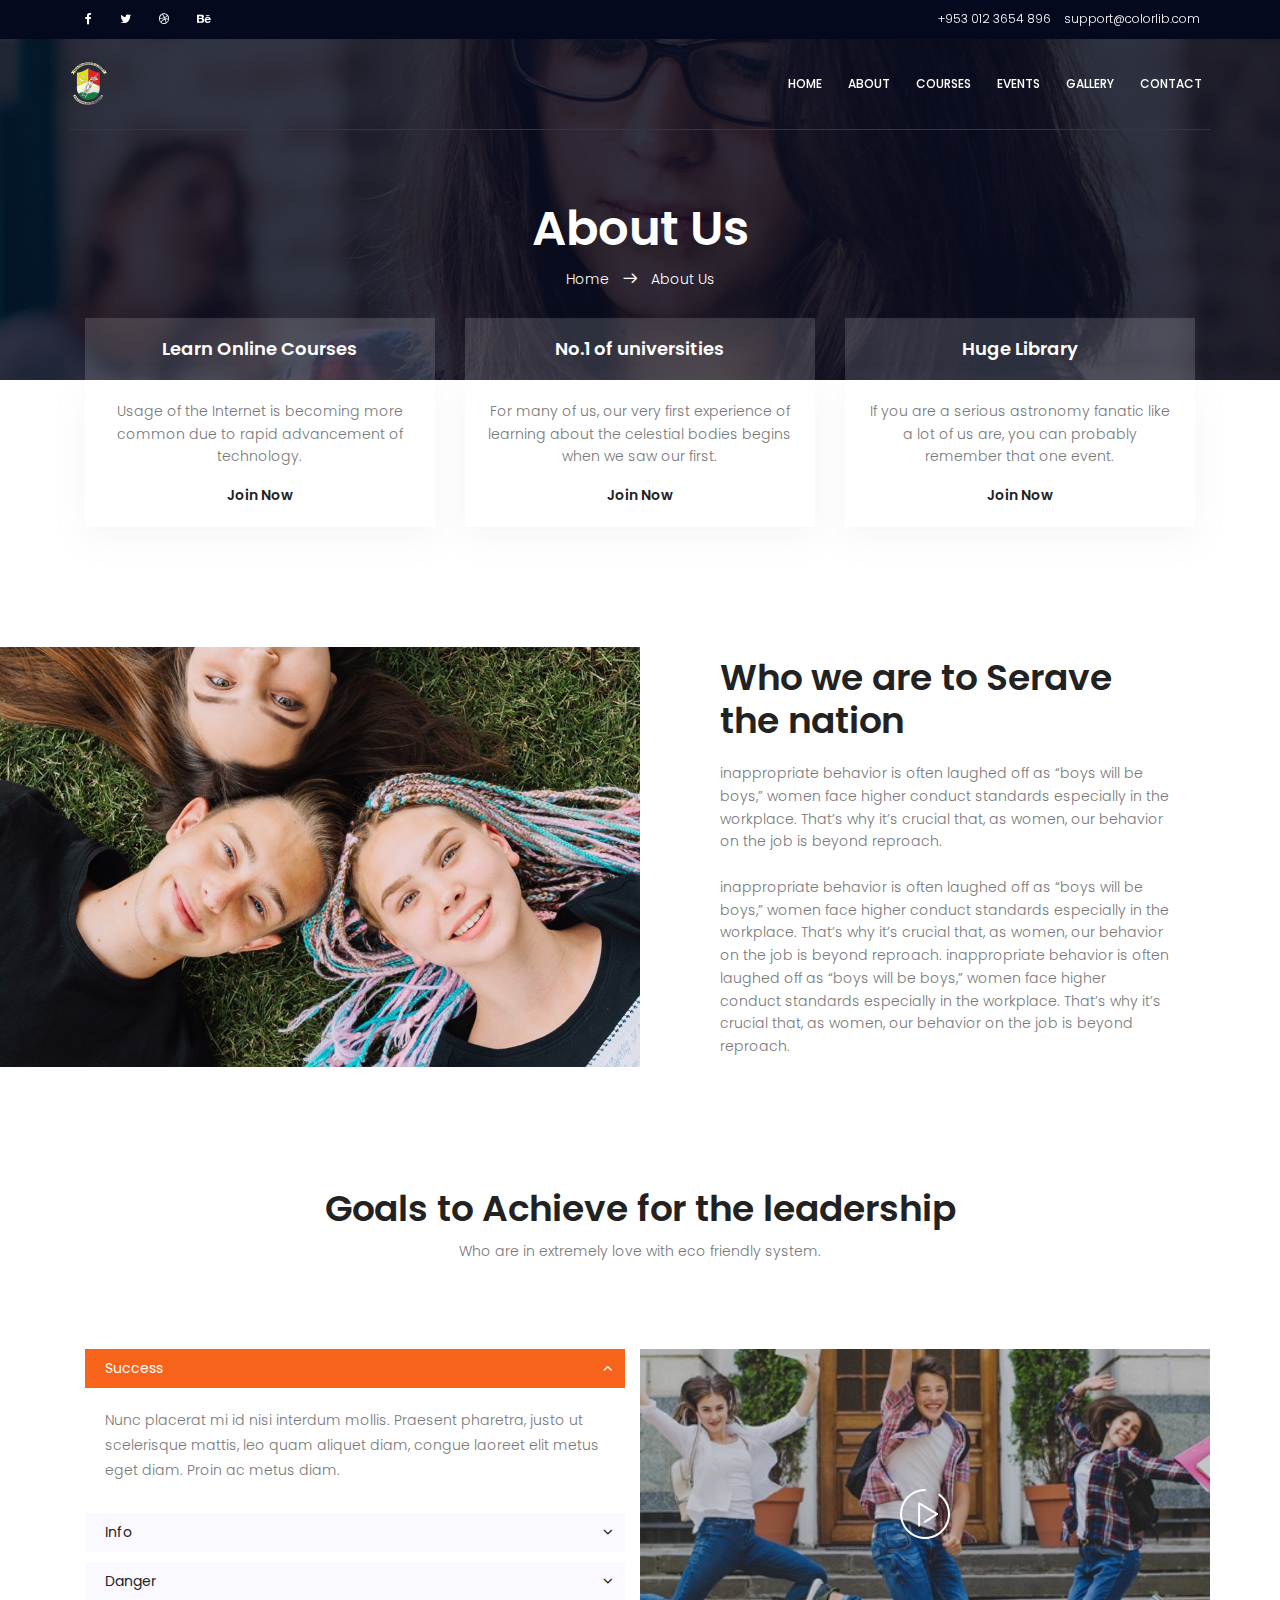
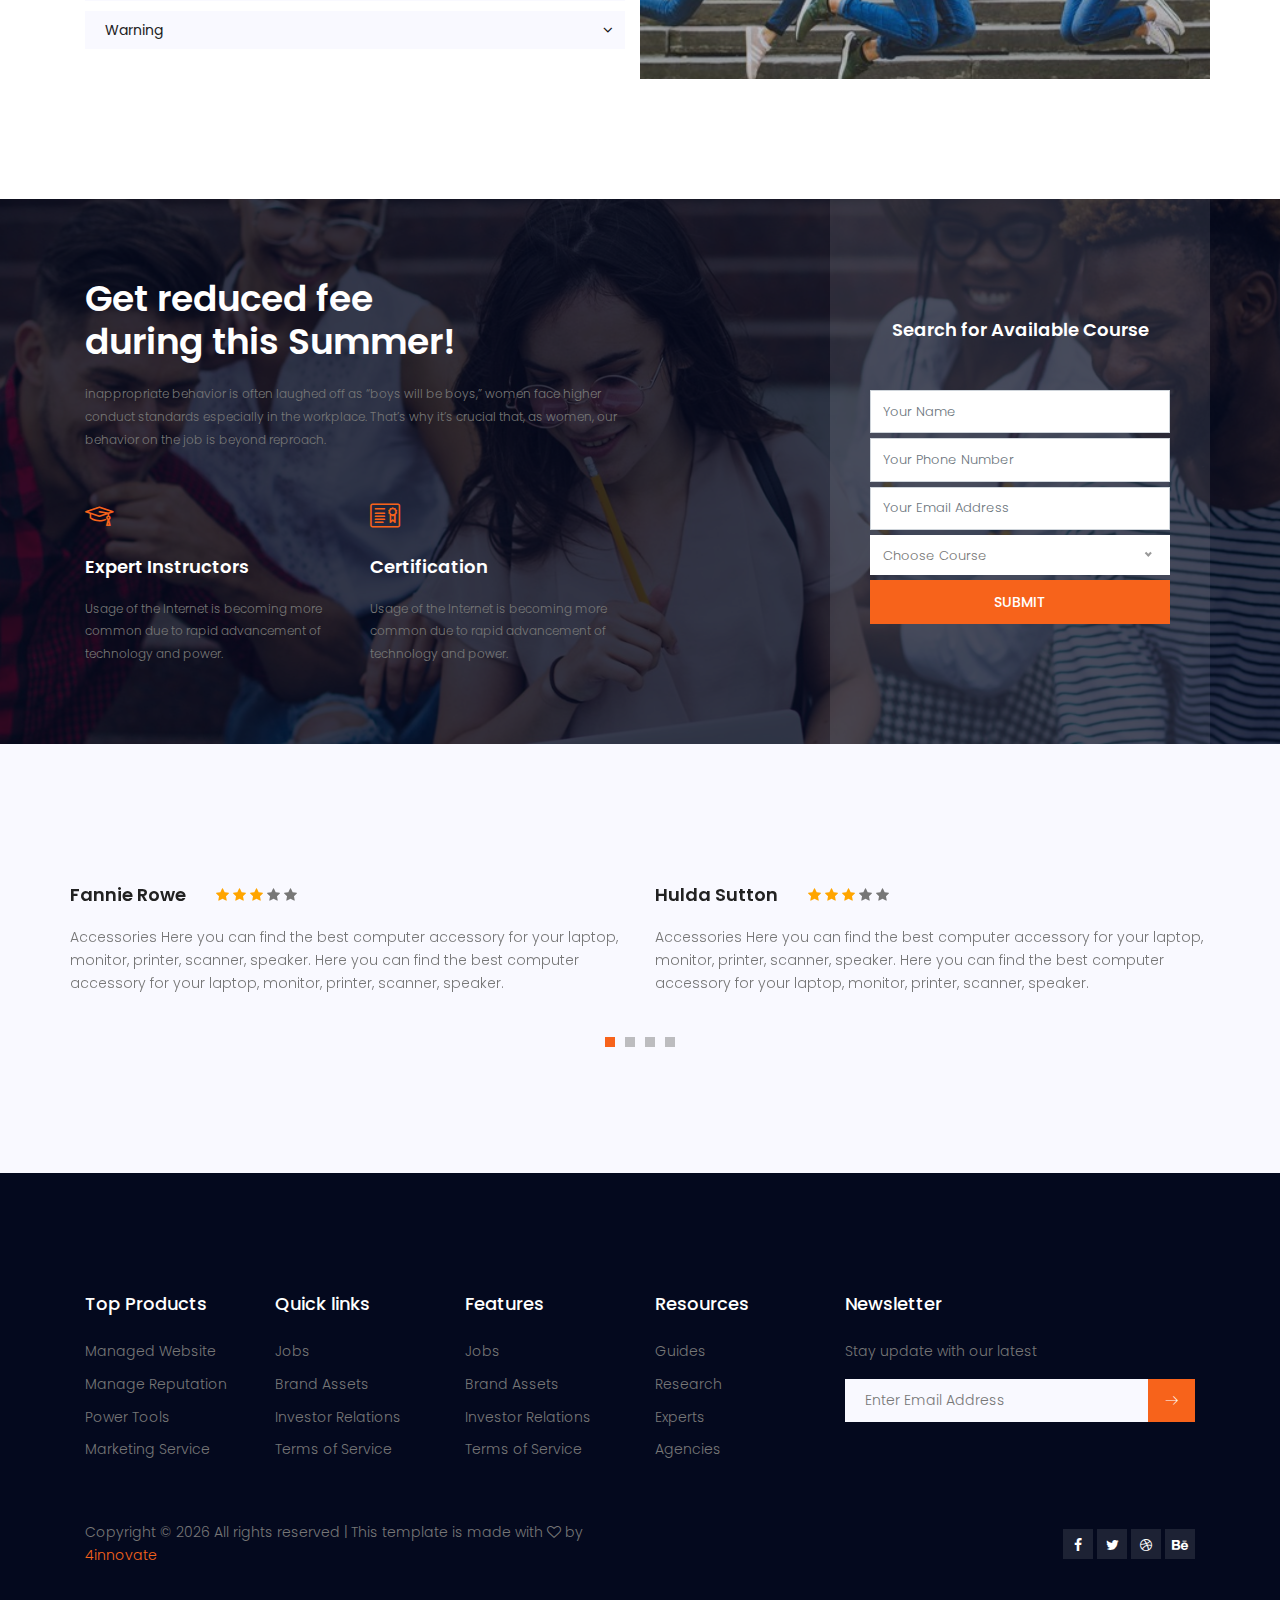
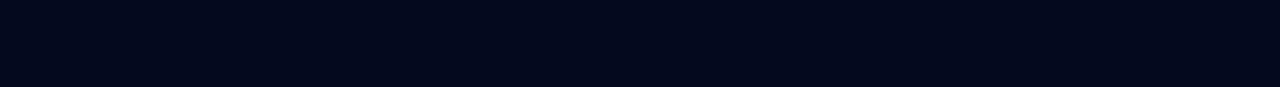
==== commit 9e47f6ba: "Jipra Template" ====
--- a/about.html
+++ b/about.html
@@ -1,530 +1,580 @@
-	<!DOCTYPE html>
-	<html lang="zxx" class="no-js">
-	<head>
-		<!-- Mobile Specific Meta -->
-		<meta name="viewport" content="width=device-width, initial-scale=1, shrink-to-fit=no">
-		<!-- Favicon-->
-		<link rel="shortcut icon" href="img/fav.png">
-		<!-- Author Meta -->
-		<meta name="author" content="colorlib">
-		<!-- Meta Description -->
-		<meta name="description" content="">
-		<!-- Meta Keyword -->
-		<meta name="keywords" content="">
-		<!-- meta character set -->
-		<meta charset="UTF-8">
-		<!-- Site Title -->
-		<title>Education</title>
-
-		<link href="https://fonts.googleapis.com/css?family=Poppins:100,200,400,300,500,600,700" rel="stylesheet"> 
-			<!--
+<!DOCTYPE html>
+<html lang="zxx" class="no-js">
+
+<head>
+    <!-- Mobile Specific Meta -->
+    <meta name="viewport" content="width=device-width, initial-scale=1, shrink-to-fit=no" />
+    <!-- Favicon-->
+    <link rel="shortcut icon" href="img/fav.png" />
+    <!-- Author Meta -->
+    <meta name="author" content="colorlib" />
+    <!-- Meta Description -->
+    <meta name="description" content="" />
+    <!-- Meta Keyword -->
+    <meta name="keywords" content="" />
+    <!-- meta character set -->
+    <meta charset="UTF-8" />
+    <!-- Site Title -->
+    <title>Jinja Progressive Academy | [JIPRA]</title>
+
+    <link href="https://fonts.googleapis.com/css?family=Poppins:100,200,400,300,500,600,700" rel="stylesheet" />
+    <!--
 			CSS
 			============================================= -->
-			<link rel="stylesheet" href="css/linearicons.css">
-			<link rel="stylesheet" href="css/font-awesome.min.css">
-			<link rel="stylesheet" href="css/bootstrap.css">
-			<link rel="stylesheet" href="css/magnific-popup.css">
-			<link rel="stylesheet" href="css/nice-select.css">							
-			<link rel="stylesheet" href="css/animate.min.css">
-			<link rel="stylesheet" href="css/owl.carousel.css">			
-			<link rel="stylesheet" href="css/jquery-ui.css">			
-			<link rel="stylesheet" href="css/main.css">
-		</head>
-		<body>	
-		  <header id="header" id="home">
-	  		<div class="header-top">
-	  			<div class="container">
-			  		<div class="row">
-			  			<div class="col-lg-6 col-sm-6 col-8 header-top-left no-padding">
-			  				<ul>
-								<li><a href="#"><i class="fa fa-facebook"></i></a></li>
-								<li><a href="#"><i class="fa fa-twitter"></i></a></li>
-								<li><a href="#"><i class="fa fa-dribbble"></i></a></li>
-								<li><a href="#"><i class="fa fa-behance"></i></a></li>
-			  				</ul>			
-			  			</div>
-			  			<div class="col-lg-6 col-sm-6 col-4 header-top-right no-padding">
-			  				<a href="tel:+953 012 3654 896"><span class="lnr lnr-phone-handset"></span> <span class="text">+953 012 3654 896</span></a>
-			  				<a href="mailto:support@colorlib.com"><span class="lnr lnr-envelope"></span> <span class="text">support@colorlib.com</span></a>			
-			  			</div>
-			  		</div>			  					
-	  			</div>
-			</div>
-		    <div class="container main-menu">
-		    	<div class="row align-items-center justify-content-between d-flex">
-			      <div id="logo">
-			        <a href="index.html"><img src="img/logo.png" alt="" title="" /></a>
-			      </div>
-			      <nav id="nav-menu-container">
-			        <ul class="nav-menu">
-			          <li><a href="index.html">Home</a></li>
-			          <li><a href="about.html">About</a></li>
-			          <li><a href="courses.html">Courses</a></li>
-			          <li><a href="events.html">Events</a></li>
-			          <li><a href="gallery.html">Gallery</a></li>
-			          <li class="menu-has-children"><a href="">Blog</a>
-			            <ul>
-			              <li><a href="blog-home.html">Blog Home</a></li>
-			              <li><a href="blog-single.html">Blog Single</a></li>
-			            </ul>
-			          </li>	
-			          <li class="menu-has-children"><a href="">Pages</a>
-			            <ul>
-		              		<li><a href="course-details.html">Course Details</a></li>		
-		              		<li><a href="event-details.html">Event Details</a></li>		
-			                <li><a href="elements.html">Elements</a></li>
-					          <li class="menu-has-children"><a href="">Level 2 </a>
-					            <ul>
-					              <li><a href="#">Item One</a></li>
-					              <li><a href="#">Item Two</a></li>
-					            </ul>
-					          </li>					                		
-			            </ul>
-			          </li>					          					          		          
-			          <li><a href="contact.html">Contact</a></li>
-			        </ul>
-			      </nav><!-- #nav-menu-container -->		    		
-		    	</div>
-		    </div>
-		  </header><!-- #header -->
-			  
-			<!-- start banner Area -->
-			<section class="banner-area relative about-banner" id="home">	
-				<div class="overlay overlay-bg"></div>
-				<div class="container">				
-					<div class="row d-flex align-items-center justify-content-center">
-						<div class="about-content col-lg-12">
-							<h1 class="text-white">
-								About Us				
-							</h1>	
-							<p class="text-white link-nav"><a href="index.html">Home </a>  <span class="lnr lnr-arrow-right"></span>  <a href="about.html"> About Us</a></p>
-						</div>	
-					</div>
-				</div>
-			</section>
-			<!-- End banner Area -->	
-
-			<!-- Start feature Area -->
-			<section class="feature-area pb-120">
-				<div class="container">
-					<div class="row">
-						<div class="col-lg-4">
-							<div class="single-feature">
-								<div class="title">
-									<h4>Learn Online Courses</h4>
-								</div>
-								<div class="desc-wrap">
-									<p>
-										Usage of the Internet is becoming more common due to rapid advancement
-										of technology.
-									</p>
-									<a href="#">Join Now</a>									
-								</div>
-							</div>
-						</div>
-						<div class="col-lg-4">
-							<div class="single-feature">
-								<div class="title">
-									<h4>No.1 of universities</h4>
-								</div>
-								<div class="desc-wrap">
-									<p>
-										For many of us, our very first experience of learning about the celestial bodies begins when we saw our first.
-									</p>
-									<a href="#">Join Now</a>									
-								</div>
-							</div>
-						</div>
-						<div class="col-lg-4">
-							<div class="single-feature">
-								<div class="title">
-									<h4>Huge Library</h4>
-								</div>
-								<div class="desc-wrap">
-									<p>
-										If you are a serious astronomy fanatic like a lot of us are, you can probably remember that one event.
-									</p>
-									<a href="#">Join Now</a>									
-								</div>
-							</div>
-						</div>												
-					</div>
-				</div>	
-			</section>
-			<!-- End feature Area -->		
-
-			<!-- Start info Area -->
-			<section class="info-area pb-120">
-				<div class="container-fluid">
-					<div class="row align-items-center">
-						<div class="col-lg-6 no-padding info-area-left">
-							<img class="img-fluid" src="img/about-img.jpg" alt="">
-						</div>
-						<div class="col-lg-6 info-area-right">
-							<h1>Who we are
-							to Serave the nation</h1>
-							<p>inappropriate behavior is often laughed off as “boys will be boys,” women face higher conduct standards especially in the workplace. That’s why it’s crucial that, as women, our behavior on the job is beyond reproach.</p>
-							<br>
-							<p>
-								inappropriate behavior is often laughed off as “boys will be boys,” women face higher conduct standards especially in the workplace. That’s why it’s crucial that, as women, our behavior on the job is beyond reproach. inappropriate behavior is often laughed off as “boys will be boys,” women face higher conduct standards especially in the workplace. That’s why it’s crucial that, as women, our behavior on the job is beyond reproach.
-							</p>
-						</div>
-					</div>
-				</div>	
-			</section>
-			<!-- End info Area -->	
-
-			<!-- Start course-mission Area -->
-			<section class="course-mission-area pb-120">
-				<div class="container">
-					<div class="row d-flex justify-content-center">
-						<div class="menu-content pb-70 col-lg-8">
-							<div class="title text-center">
-								<h1 class="mb-10">Goals to Achieve for the leadership</h1>
-								<p>Who are in extremely love with eco friendly system.</p>
-							</div>
-						</div>
-					</div>							
-                    <div class="row">
-                        <div class="col-md-6 accordion-left">
-
-                            <!-- accordion 2 start-->
-                            <dl class="accordion">
-                                <dt>
-                                    <a href="">Success</a>
-                                </dt>
-                                <dd>
-                                    Nunc placerat mi id nisi interdum mollis. Praesent pharetra, justo ut scelerisque mattis, leo quam aliquet diam, congue laoreet elit metus eget diam. Proin ac metus diam.
-                                </dd>
-                                <dt>
-                                    <a href="">Info</a>
-                                </dt>
-                                <dd>
-                                    Donec nec justo eget felis facilisis fermentum. Aliquam porttitor mauris sit amet orci. Aenean dignissim pellentesque felis. leo quam aliquet diam, congue laoreet elit metus eget diam.
-                                </dd>
-                                <dt>
-                                    <a href="">Danger</a>
-                                </dt>
-                                <dd>
-                                    Lorem ipsum dolor sit amet, consectetuer adipiscing elit. Phasellus hendrerit. Pellentesque aliquet nibh nec urna. Proin ac metus diam.
-                                </dd>
-                                <dt>
-                                    <a href="">Warning</a>
-                                </dt>
-                                <dd>
-                                    Lorem ipsum dolor sit amet, consectetuer adipiscing elit. Phasellus hendrerit. Pellentesque aliquet nibh nec urna. Proin ac metus diam.
-                                </dd>                                    
-                            </dl>
-                            <!-- accordion 2 end-->
-                        </div>
-                        <div class="col-md-6 video-right justify-content-center align-items-center d-flex relative">
-                        	<div class="overlay overlay-bg"></div>
-							<a class="play-btn" href="https://www.youtube.com/watch?v=ARA0AxrnHdM"><img class="img-fluid mx-auto" src="img/play.png" alt=""></a>
-                        </div>
-                    </div>
-				</div>	
-			</section>
-			<!-- End course-mission Area -->
-					
-
-			<!-- Start search-course Area -->
-			<section class="search-course-area relative">
-				<div class="overlay overlay-bg"></div>
-				<div class="container">
-					<div class="row justify-content-between align-items-center">
-						<div class="col-lg-6 col-md-6 search-course-left">
-							<h1 class="text-white">
-								Get reduced fee <br>
-								during this Summer!
-							</h1>
-							<p>
-								inappropriate behavior is often laughed off as “boys will be boys,” women face higher conduct standards especially in the workplace. That’s why it’s crucial that, as women, our behavior on the job is beyond reproach.
-							</p>
-							<div class="row details-content">
-								<div class="col single-detials">
-									<span class="lnr lnr-graduation-hat"></span>
-									<a href="#"><h4>Expert Instructors</h4></a>		
-									<p>
-										Usage of the Internet is becoming more common due to rapid advancement of technology and power.
-									</p>						
-								</div>
-								<div class="col single-detials">
-									<span class="lnr lnr-license"></span>
-									<a href="#"><h4>Certification</h4></a>		
-									<p>
-										Usage of the Internet is becoming more common due to rapid advancement of technology and power.
-									</p>						
-								</div>								
-							</div>
-						</div>
-						<div class="col-lg-4 col-md-6 search-course-right section-gap">
-							<form class="form-wrap" action="#">
-								<h4 class="text-white pb-20 text-center mb-30">Search for Available Course</h4>		
-								<input type="text" class="form-control" name="name" placeholder="Your Name" onfocus="this.placeholder = ''" onblur="this.placeholder = 'Your Name'" >
-								<input type="phone" class="form-control" name="phone" placeholder="Your Phone Number" onfocus="this.placeholder = ''" onblur="this.placeholder = 'Your Phone Number'" >
-								<input type="email" class="form-control" name="email" placeholder="Your Email Address" onfocus="this.placeholder = ''" onblur="this.placeholder = 'Your Email Address'" >
-								<div class="form-select" id="service-select">
-									<select>
-										<option datd-display="">Choose Course</option>
-										<option value="1">Course One</option>
-										<option value="2">Course Two</option>
-										<option value="3">Course Three</option>
-										<option value="4">Course Four</option>
-									</select>
-								</div>									
-								<button class="primary-btn text-uppercase">Submit</button>
-							</form>
-						</div>
-					</div>
-				</div>	
-			</section>
-			<!-- End search-course Area -->			
-
-			<!-- Start review Area -->
-			<section class="review-area section-gap relative">
-				<div class="overlay overlay-bg"></div>
-				<div class="container">				
-					<div class="row">
-						<div class="active-review-carusel">
-							<div class="single-review item">
-								<div class="title justify-content-start d-flex">
-									<a href="#"><h4>Fannie Rowe</h4></a>
-									<div class="star">
-										<span class="fa fa-star checked"></span>
-										<span class="fa fa-star checked"></span>
-										<span class="fa fa-star checked"></span>
-										<span class="fa fa-star"></span>
-										<span class="fa fa-star"></span>
-									</div>
-								</div>
-								<p>
-									Accessories Here you can find the best computer accessory for your laptop, monitor, printer, scanner, speaker. Here you can find the best computer accessory for your laptop, monitor, printer, scanner, speaker.
-								</p>
-							</div>
-							<div class="single-review item">
-								<div class="title justify-content-start d-flex">
-									<a href="#"><h4>Hulda Sutton</h4></a>
-									<div class="star">
-										<span class="fa fa-star checked"></span>
-										<span class="fa fa-star checked"></span>
-										<span class="fa fa-star checked"></span>
-										<span class="fa fa-star"></span>
-										<span class="fa fa-star"></span>
-									</div>
-								</div>
-								<p>
-									Accessories Here you can find the best computer accessory for your laptop, monitor, printer, scanner, speaker. Here you can find the best computer accessory for your laptop, monitor, printer, scanner, speaker.
-								</p>
-							</div>
-							<div class="single-review item">
-								<div class="title justify-content-start d-flex">
-									<a href="#"><h4>Fannie Rowe</h4></a>
-									<div class="star">
-										<span class="fa fa-star checked"></span>
-										<span class="fa fa-star checked"></span>
-										<span class="fa fa-star checked"></span>
-										<span class="fa fa-star"></span>
-										<span class="fa fa-star"></span>
-									</div>
-								</div>
-								<p>
-									Accessories Here you can find the best computer accessory for your laptop, monitor, printer, scanner, speaker. Here you can find the best computer accessory for your laptop, monitor, printer, scanner, speaker.
-								</p>
-							</div>
-							<div class="single-review item">
-								<div class="title justify-content-start d-flex">
-									<a href="#"><h4>Hulda Sutton</h4></a>
-									<div class="star">
-										<span class="fa fa-star checked"></span>
-										<span class="fa fa-star checked"></span>
-										<span class="fa fa-star checked"></span>
-										<span class="fa fa-star"></span>
-										<span class="fa fa-star"></span>
-									</div>
-								</div>
-								<p>
-									Accessories Here you can find the best computer accessory for your laptop, monitor, printer, scanner, speaker. Here you can find the best computer accessory for your laptop, monitor, printer, scanner, speaker.
-								</p>
-							</div>	
-							<div class="single-review item">
-								<div class="title justify-content-start d-flex">
-									<a href="#"><h4>Fannie Rowe</h4></a>
-									<div class="star">
-										<span class="fa fa-star checked"></span>
-										<span class="fa fa-star checked"></span>
-										<span class="fa fa-star checked"></span>
-										<span class="fa fa-star"></span>
-										<span class="fa fa-star"></span>
-									</div>
-								</div>
-								<p>
-									Accessories Here you can find the best computer accessory for your laptop, monitor, printer, scanner, speaker. Here you can find the best computer accessory for your laptop, monitor, printer, scanner, speaker.
-								</p>
-							</div>
-							<div class="single-review item">
-								<div class="title justify-content-start d-flex">
-									<a href="#"><h4>Hulda Sutton</h4></a>
-									<div class="star">
-										<span class="fa fa-star checked"></span>
-										<span class="fa fa-star checked"></span>
-										<span class="fa fa-star checked"></span>
-										<span class="fa fa-star"></span>
-										<span class="fa fa-star"></span>
-									</div>
-								</div>
-								<p>
-									Accessories Here you can find the best computer accessory for your laptop, monitor, printer, scanner, speaker. Here you can find the best computer accessory for your laptop, monitor, printer, scanner, speaker.
-								</p>
-							</div>
-							<div class="single-review item">
-								<img src="img/r1.png" alt="">
-								<div class="title justify-content-start d-flex">
-									<a href="#"><h4>Fannie Rowe</h4></a>
-									<div class="star">
-										<span class="fa fa-star checked"></span>
-										<span class="fa fa-star checked"></span>
-										<span class="fa fa-star checked"></span>
-										<span class="fa fa-star"></span>
-										<span class="fa fa-star"></span>
-									</div>
-								</div>
-								<p>
-									Accessories Here you can find the best computer accessory for your laptop, monitor, printer, scanner, speaker. Here you can find the best computer accessory for your laptop, monitor, printer, scanner, speaker.
-								</p>
-							</div>
-							<div class="single-review item">
-								<div class="title justify-content-start d-flex">
-									<a href="#"><h4>Hulda Sutton</h4></a>
-									<div class="star">
-										<span class="fa fa-star checked"></span>
-										<span class="fa fa-star checked"></span>
-										<span class="fa fa-star checked"></span>
-										<span class="fa fa-star"></span>
-										<span class="fa fa-star"></span>
-									</div>
-								</div>
-								<p>
-									Accessories Here you can find the best computer accessory for your laptop, monitor, printer, scanner, speaker. Here you can find the best computer accessory for your laptop, monitor, printer, scanner, speaker.
-								</p>
-							</div>																												
-						</div>
-					</div>
-				</div>	
-			</section>
-			<!-- End review Area -->					
-
-			<!-- Start cta-two Area -->
-			<section class="cta-two-area">
-				<div class="container">
-					<div class="row">
-						<div class="col-lg-8 cta-left">
-							<h1>Not Yet Satisfied with our Trend?</h1>
-						</div>
-						<div class="col-lg-4 cta-right">
-							<a class="primary-btn wh" href="#">view our blog</a>
-						</div>
-					</div>
-				</div>	
-			</section>
-			<!-- End cta-two Area -->						    			
-
-			<!-- start footer Area -->		
-			<footer class="footer-area section-gap">
-				<div class="container">
-					<div class="row">
-						<div class="col-lg-2 col-md-6 col-sm-6">
-							<div class="single-footer-widget">
-								<h4>Top Products</h4>
-								<ul>
-									<li><a href="#">Managed Website</a></li>
-									<li><a href="#">Manage Reputation</a></li>
-									<li><a href="#">Power Tools</a></li>
-									<li><a href="#">Marketing Service</a></li>
-								</ul>								
-							</div>
-						</div>
-						<div class="col-lg-2 col-md-6 col-sm-6">
-							<div class="single-footer-widget">
-								<h4>Quick links</h4>
-								<ul>
-									<li><a href="#">Jobs</a></li>
-									<li><a href="#">Brand Assets</a></li>
-									<li><a href="#">Investor Relations</a></li>
-									<li><a href="#">Terms of Service</a></li>
-								</ul>								
-							</div>
-						</div>
-						<div class="col-lg-2 col-md-6 col-sm-6">
-							<div class="single-footer-widget">
-								<h4>Features</h4>
-								<ul>
-									<li><a href="#">Jobs</a></li>
-									<li><a href="#">Brand Assets</a></li>
-									<li><a href="#">Investor Relations</a></li>
-									<li><a href="#">Terms of Service</a></li>
-								</ul>								
-							</div>
-						</div>
-						<div class="col-lg-2 col-md-6 col-sm-6">
-							<div class="single-footer-widget">
-								<h4>Resources</h4>
-								<ul>
-									<li><a href="#">Guides</a></li>
-									<li><a href="#">Research</a></li>
-									<li><a href="#">Experts</a></li>
-									<li><a href="#">Agencies</a></li>
-								</ul>								
-							</div>
-						</div>																		
-						<div class="col-lg-4  col-md-6 col-sm-6">
-							<div class="single-footer-widget">
-								<h4>Newsletter</h4>
-								<p>Stay update with our latest</p>
-								<div class="" id="mc_embed_signup">
-									 <form target="_blank" action="https://spondonit.us12.list-manage.com/subscribe/post?u=1462626880ade1ac87bd9c93a&amp;id=92a4423d01" method="get">
-									  <div class="input-group">
-									    <input type="text" class="form-control" name="EMAIL" placeholder="Enter Email Address" onfocus="this.placeholder = ''" onblur="this.placeholder = 'Enter Email Address '" required="" type="email">
-									    <div class="input-group-btn">
-									      <button class="btn btn-default" type="submit">
-									        <span class="lnr lnr-arrow-right"></span>
-									      </button>    
-									    </div>
-									    	<div class="info"></div>  
-									  </div>
-									</form> 
-								</div>
-							</div>
-						</div>											
-					</div>
-					<div class="footer-bottom row align-items-center justify-content-between">
-						<p class="footer-text m-0 col-lg-6 col-md-12"><!-- Link back to Colorlib can't be removed. Template is licensed under CC BY 3.0. -->
-Copyright &copy;<script>document.write(new Date().getFullYear());</script> All rights reserved | This template is made with <i class="fa fa-heart-o" aria-hidden="true"></i> by <a href="https://colorlib.com" target="_blank">Colorlib</a>
-<!-- Link back to Colorlib can't be removed. Template is licensed under CC BY 3.0. --></p>
-						<div class="col-lg-6 col-sm-12 footer-social">
-							<a href="#"><i class="fa fa-facebook"></i></a>
-							<a href="#"><i class="fa fa-twitter"></i></a>
-							<a href="#"><i class="fa fa-dribbble"></i></a>
-							<a href="#"><i class="fa fa-behance"></i></a>
-						</div>
-					</div>						
-				</div>
-			</footer>	
-			<!-- End footer Area -->	
-
-
-			<script src="js/vendor/jquery-2.2.4.min.js"></script>
-			<script src="https://cdnjs.cloudflare.com/ajax/libs/popper.js/1.12.9/umd/popper.min.js" integrity="sha384-ApNbgh9B+Y1QKtv3Rn7W3mgPxhU9K/ScQsAP7hUibX39j7fakFPskvXusvfa0b4Q" crossorigin="anonymous"></script>
-			<script src="js/vendor/bootstrap.min.js"></script>			
-			<script src="https://maps.googleapis.com/maps/api/js?key=AIzaSyBhOdIF3Y9382fqJYt5I_sswSrEw5eihAA"></script>
-  			<script src="js/easing.min.js"></script>			
-			<script src="js/hoverIntent.js"></script>
-			<script src="js/superfish.min.js"></script>	
-			<script src="js/jquery.ajaxchimp.min.js"></script>
-			<script src="js/jquery.magnific-popup.min.js"></script>	
-    		<script src="js/jquery.tabs.min.js"></script>						
-			<script src="js/jquery.nice-select.min.js"></script>	
-			<script src="js/owl.carousel.min.js"></script>									
-			<script src="js/mail-script.js"></script>	
-			<script src="js/main.js"></script>	
-		</body>
-	</html>+    <link rel="stylesheet" href="css/linearicons.css" />
+    <link rel="stylesheet" href="css/font-awesome.min.css" />
+    <link rel="stylesheet" href="css/bootstrap.css" />
+    <link rel="stylesheet" href="css/magnific-popup.css" />
+    <link rel="stylesheet" href="css/nice-select.css" />
+    <link rel="stylesheet" href="css/animate.min.css" />
+    <link rel="stylesheet" href="css/owl.carousel.css" />
+    <link rel="stylesheet" href="css/jquery-ui.css" />
+    <link rel="stylesheet" href="css/main.css" />
+</head>
+
+<body>
+    <header id="header" id="home">
+        <div class="header-top">
+            <div class="container">
+                <div class="row">
+                    <div class="col-lg-6 col-sm-6 col-8 header-top-left no-padding">
+                        <ul>
+                            <li>
+                                <a href="#"><i class="fa fa-facebook"></i></a>
+                            </li>
+                            <li>
+                                <a href="#"><i class="fa fa-twitter"></i></a>
+                            </li>
+                            <li>
+                                <a href="#"><i class="fa fa-dribbble"></i></a>
+                            </li>
+                            <li>
+                                <a href="#"><i class="fa fa-behance"></i></a>
+                            </li>
+                        </ul>
+                    </div>
+                    <div class="col-lg-6 col-sm-6 col-4 header-top-right no-padding">
+                        <a href="tel:+953 012 3654 896"><span class="lnr lnr-phone-handset"></span>
+                <span class="text">+953 012 3654 896</span></a
+              >
+              <a href="mailto:support@colorlib.com"
+                ><span class="lnr lnr-envelope"></span>
+                <span class="text">support@colorlib.com</span></a
+              >
+            </div>
+          </div>
+        </div>
+      </div>
+      <div class="container main-menu">
+        <div class="row align-items-center justify-content-between d-flex">
+          <div id="logo">
+            <a href="index.html"><img src="img/logo.png" alt="" title="" /></a>
+                    </div>
+                    <nav id="nav-menu-container">
+                        <ul class="nav-menu">
+                            <li><a href="index.html">Home</a></li>
+                            <li><a href="about.html">About</a></li>
+                            <li><a href="courses.html">Courses</a></li>
+                            <li><a href="events.html">Events</a></li>
+                            <li><a href="gallery.html">Gallery</a></li>
+                            <!-- <li class="menu-has-children">
+                                <a href="">Blog</a>
+                                <ul>
+                                    <li><a href="blog-home.html">Blog Home</a></li>
+                                    <li><a href="blog-single.html">Blog Single</a></li>
+                                </ul>
+                            </li>
+                            <li class="menu-has-children">
+                                <a href="">Pages</a>
+                                <ul>
+                                    <li><a href="course-details.html">Course Details</a></li>
+                                    <li><a href="event-details.html">Event Details</a></li>
+                                    <li><a href="elements.html">Elements</a></li>
+                                    <li class="menu-has-children">
+                                        <a href="">Level 2 </a>
+                                        <ul>
+                                            <li><a href="#">Item One</a></li>
+                                            <li><a href="#">Item Two</a></li>
+                                        </ul>
+                                    </li>
+                                </ul>
+                            </li> -->
+                            <li><a href="contact.html">Contact</a></li>
+                        </ul>
+                    </nav>
+                    <!-- #nav-menu-container -->
+                </div>
+            </div>
+    </header>
+    <!-- #header -->
+
+    <!-- start banner Area -->
+    <section class="banner-area relative about-banner" id="home">
+        <div class="overlay overlay-bg"></div>
+        <div class="container">
+            <div class="row d-flex align-items-center justify-content-center">
+                <div class="about-content col-lg-12">
+                    <h1 class="text-white">About Us</h1>
+                    <p class="text-white link-nav">
+                        <a href="index.html">Home </a>
+                        <span class="lnr lnr-arrow-right"></span>
+                        <a href="about.html"> About Us</a>
+                    </p>
+                </div>
+            </div>
+        </div>
+    </section>
+    <!-- End banner Area -->
+
+    <!-- Start feature Area -->
+    <section class="feature-area pb-120">
+        <div class="container">
+            <div class="row">
+                <div class="col-lg-4">
+                    <div class="single-feature">
+                        <div class="title">
+                            <h4>Learn Online Courses</h4>
+                        </div>
+                        <div class="desc-wrap">
+                            <p>
+                                Usage of the Internet is becoming more common due to rapid advancement of technology.
+                            </p>
+                            <a href="#">Join Now</a>
+                        </div>
+                    </div>
+                </div>
+                <div class="col-lg-4">
+                    <div class="single-feature">
+                        <div class="title">
+                            <h4>No.1 of universities</h4>
+                        </div>
+                        <div class="desc-wrap">
+                            <p>
+                                For many of us, our very first experience of learning about the celestial bodies begins when we saw our first.
+                            </p>
+                            <a href="#">Join Now</a>
+                        </div>
+                    </div>
+                </div>
+                <div class="col-lg-4">
+                    <div class="single-feature">
+                        <div class="title">
+                            <h4>Huge Library</h4>
+                        </div>
+                        <div class="desc-wrap">
+                            <p>
+                                If you are a serious astronomy fanatic like a lot of us are, you can probably remember that one event.
+                            </p>
+                            <a href="#">Join Now</a>
+                        </div>
+                    </div>
+                </div>
+            </div>
+        </div>
+    </section>
+    <!-- End feature Area -->
+
+    <!-- Start info Area -->
+    <section class="info-area pb-120">
+        <div class="container-fluid">
+            <div class="row align-items-center">
+                <div class="col-lg-6 no-padding info-area-left">
+                    <img class="img-fluid" src="img/about-img.jpg" alt="" />
+                </div>
+                <div class="col-lg-6 info-area-right">
+                    <h1>Who we are to Serave the nation</h1>
+                    <p>
+                        inappropriate behavior is often laughed off as “boys will be boys,” women face higher conduct standards especially in the workplace. That’s why it’s crucial that, as women, our behavior on the job is beyond reproach.
+                    </p>
+                    <br />
+                    <p>
+                        inappropriate behavior is often laughed off as “boys will be boys,” women face higher conduct standards especially in the workplace. That’s why it’s crucial that, as women, our behavior on the job is beyond reproach. inappropriate behavior is often laughed
+                        off as “boys will be boys,” women face higher conduct standards especially in the workplace. That’s why it’s crucial that, as women, our behavior on the job is beyond reproach.
+                    </p>
+                </div>
+            </div>
+        </div>
+    </section>
+    <!-- End info Area -->
+
+    <!-- Start course-mission Area -->
+    <section class="course-mission-area pb-120">
+        <div class="container">
+            <div class="row d-flex justify-content-center">
+                <div class="menu-content pb-70 col-lg-8">
+                    <div class="title text-center">
+                        <h1 class="mb-10">Goals to Achieve for the leadership</h1>
+                        <p>Who are in extremely love with eco friendly system.</p>
+                    </div>
+                </div>
+            </div>
+            <div class="row">
+                <div class="col-md-6 accordion-left">
+                    <!-- accordion 2 start-->
+                    <dl class="accordion">
+                        <dt>
+                <a href="">Success</a>
+              </dt>
+                        <dd>
+                            Nunc placerat mi id nisi interdum mollis. Praesent pharetra, justo ut scelerisque mattis, leo quam aliquet diam, congue laoreet elit metus eget diam. Proin ac metus diam.
+                        </dd>
+                        <dt>
+                <a href="">Info</a>
+              </dt>
+                        <dd>
+                            Donec nec justo eget felis facilisis fermentum. Aliquam porttitor mauris sit amet orci. Aenean dignissim pellentesque felis. leo quam aliquet diam, congue laoreet elit metus eget diam.
+                        </dd>
+                        <dt>
+                <a href="">Danger</a>
+              </dt>
+                        <dd>
+                            Lorem ipsum dolor sit amet, consectetuer adipiscing elit. Phasellus hendrerit. Pellentesque aliquet nibh nec urna. Proin ac metus diam.
+                        </dd>
+                        <dt>
+                <a href="">Warning</a>
+              </dt>
+                        <dd>
+                            Lorem ipsum dolor sit amet, consectetuer adipiscing elit. Phasellus hendrerit. Pellentesque aliquet nibh nec urna. Proin ac metus diam.
+                        </dd>
+                    </dl>
+                    <!-- accordion 2 end-->
+                </div>
+                <div class="col-md-6 video-right justify-content-center align-items-center d-flex relative">
+                    <div class="overlay overlay-bg"></div>
+                    <a class="play-btn" href="https://www.youtube.com/watch?v=ARA0AxrnHdM"><img class="img-fluid mx-auto" src="img/play.png" alt="" /></a>
+                </div>
+            </div>
+        </div>
+    </section>
+    <!-- End course-mission Area -->
+
+    <!-- Start search-course Area -->
+    <section class="search-course-area relative">
+        <div class="overlay overlay-bg"></div>
+        <div class="container">
+            <div class="row justify-content-between align-items-center">
+                <div class="col-lg-6 col-md-6 search-course-left">
+                    <h1 class="text-white">
+                        Get reduced fee <br /> during this Summer!
+                    </h1>
+                    <p>
+                        inappropriate behavior is often laughed off as “boys will be boys,” women face higher conduct standards especially in the workplace. That’s why it’s crucial that, as women, our behavior on the job is beyond reproach.
+                    </p>
+                    <div class="row details-content">
+                        <div class="col single-detials">
+                            <span class="lnr lnr-graduation-hat"></span>
+                            <a href="#">
+                                <h4>Expert Instructors</h4>
+                            </a>
+                            <p>
+                                Usage of the Internet is becoming more common due to rapid advancement of technology and power.
+                            </p>
+                        </div>
+                        <div class="col single-detials">
+                            <span class="lnr lnr-license"></span>
+                            <a href="#">
+                                <h4>Certification</h4>
+                            </a>
+                            <p>
+                                Usage of the Internet is becoming more common due to rapid advancement of technology and power.
+                            </p>
+                        </div>
+                    </div>
+                </div>
+                <div class="col-lg-4 col-md-6 search-course-right section-gap">
+                    <form class="form-wrap" action="#">
+                        <h4 class="text-white pb-20 text-center mb-30">
+                            Search for Available Course
+                        </h4>
+                        <input type="text" class="form-control" name="name" placeholder="Your Name" onfocus="this.placeholder = ''" onblur="this.placeholder = 'Your Name'" />
+                        <input type="phone" class="form-control" name="phone" placeholder="Your Phone Number" onfocus="this.placeholder = ''" onblur="this.placeholder = 'Your Phone Number'" />
+                        <input type="email" class="form-control" name="email" placeholder="Your Email Address" onfocus="this.placeholder = ''" onblur="this.placeholder = 'Your Email Address'" />
+                        <div class="form-select" id="service-select">
+                            <select>
+                  <option datd-display="">Choose Course</option>
+                  <option value="1">Course One</option>
+                  <option value="2">Course Two</option>
+                  <option value="3">Course Three</option>
+                  <option value="4">Course Four</option>
+                </select>
+                        </div>
+                        <button class="primary-btn text-uppercase">Submit</button>
+                    </form>
+                </div>
+            </div>
+        </div>
+    </section>
+    <!-- End search-course Area -->
+
+    <!-- Start review Area -->
+    <section class="review-area section-gap relative">
+        <div class="overlay overlay-bg"></div>
+        <div class="container">
+            <div class="row">
+                <div class="active-review-carusel">
+                    <div class="single-review item">
+                        <div class="title justify-content-start d-flex">
+                            <a href="#">
+                                <h4>Fannie Rowe</h4>
+                            </a>
+                            <div class="star">
+                                <span class="fa fa-star checked"></span>
+                                <span class="fa fa-star checked"></span>
+                                <span class="fa fa-star checked"></span>
+                                <span class="fa fa-star"></span>
+                                <span class="fa fa-star"></span>
+                            </div>
+                        </div>
+                        <p>
+                            Accessories Here you can find the best computer accessory for your laptop, monitor, printer, scanner, speaker. Here you can find the best computer accessory for your laptop, monitor, printer, scanner, speaker.
+                        </p>
+                    </div>
+                    <div class="single-review item">
+                        <div class="title justify-content-start d-flex">
+                            <a href="#">
+                                <h4>Hulda Sutton</h4>
+                            </a>
+                            <div class="star">
+                                <span class="fa fa-star checked"></span>
+                                <span class="fa fa-star checked"></span>
+                                <span class="fa fa-star checked"></span>
+                                <span class="fa fa-star"></span>
+                                <span class="fa fa-star"></span>
+                            </div>
+                        </div>
+                        <p>
+                            Accessories Here you can find the best computer accessory for your laptop, monitor, printer, scanner, speaker. Here you can find the best computer accessory for your laptop, monitor, printer, scanner, speaker.
+                        </p>
+                    </div>
+                    <div class="single-review item">
+                        <div class="title justify-content-start d-flex">
+                            <a href="#">
+                                <h4>Fannie Rowe</h4>
+                            </a>
+                            <div class="star">
+                                <span class="fa fa-star checked"></span>
+                                <span class="fa fa-star checked"></span>
+                                <span class="fa fa-star checked"></span>
+                                <span class="fa fa-star"></span>
+                                <span class="fa fa-star"></span>
+                            </div>
+                        </div>
+                        <p>
+                            Accessories Here you can find the best computer accessory for your laptop, monitor, printer, scanner, speaker. Here you can find the best computer accessory for your laptop, monitor, printer, scanner, speaker.
+                        </p>
+                    </div>
+                    <div class="single-review item">
+                        <div class="title justify-content-start d-flex">
+                            <a href="#">
+                                <h4>Hulda Sutton</h4>
+                            </a>
+                            <div class="star">
+                                <span class="fa fa-star checked"></span>
+                                <span class="fa fa-star checked"></span>
+                                <span class="fa fa-star checked"></span>
+                                <span class="fa fa-star"></span>
+                                <span class="fa fa-star"></span>
+                            </div>
+                        </div>
+                        <p>
+                            Accessories Here you can find the best computer accessory for your laptop, monitor, printer, scanner, speaker. Here you can find the best computer accessory for your laptop, monitor, printer, scanner, speaker.
+                        </p>
+                    </div>
+                    <div class="single-review item">
+                        <div class="title justify-content-start d-flex">
+                            <a href="#">
+                                <h4>Fannie Rowe</h4>
+                            </a>
+                            <div class="star">
+                                <span class="fa fa-star checked"></span>
+                                <span class="fa fa-star checked"></span>
+                                <span class="fa fa-star checked"></span>
+                                <span class="fa fa-star"></span>
+                                <span class="fa fa-star"></span>
+                            </div>
+                        </div>
+                        <p>
+                            Accessories Here you can find the best computer accessory for your laptop, monitor, printer, scanner, speaker. Here you can find the best computer accessory for your laptop, monitor, printer, scanner, speaker.
+                        </p>
+                    </div>
+                    <div class="single-review item">
+                        <div class="title justify-content-start d-flex">
+                            <a href="#">
+                                <h4>Hulda Sutton</h4>
+                            </a>
+                            <div class="star">
+                                <span class="fa fa-star checked"></span>
+                                <span class="fa fa-star checked"></span>
+                                <span class="fa fa-star checked"></span>
+                                <span class="fa fa-star"></span>
+                                <span class="fa fa-star"></span>
+                            </div>
+                        </div>
+                        <p>
+                            Accessories Here you can find the best computer accessory for your laptop, monitor, printer, scanner, speaker. Here you can find the best computer accessory for your laptop, monitor, printer, scanner, speaker.
+                        </p>
+                    </div>
+                    <div class="single-review item">
+                        <img src="img/r1.png" alt="" />
+                        <div class="title justify-content-start d-flex">
+                            <a href="#">
+                                <h4>Fannie Rowe</h4>
+                            </a>
+                            <div class="star">
+                                <span class="fa fa-star checked"></span>
+                                <span class="fa fa-star checked"></span>
+                                <span class="fa fa-star checked"></span>
+                                <span class="fa fa-star"></span>
+                                <span class="fa fa-star"></span>
+                            </div>
+                        </div>
+                        <p>
+                            Accessories Here you can find the best computer accessory for your laptop, monitor, printer, scanner, speaker. Here you can find the best computer accessory for your laptop, monitor, printer, scanner, speaker.
+                        </p>
+                    </div>
+                    <div class="single-review item">
+                        <div class="title justify-content-start d-flex">
+                            <a href="#">
+                                <h4>Hulda Sutton</h4>
+                            </a>
+                            <div class="star">
+                                <span class="fa fa-star checked"></span>
+                                <span class="fa fa-star checked"></span>
+                                <span class="fa fa-star checked"></span>
+                                <span class="fa fa-star"></span>
+                                <span class="fa fa-star"></span>
+                            </div>
+                        </div>
+                        <p>
+                            Accessories Here you can find the best computer accessory for your laptop, monitor, printer, scanner, speaker. Here you can find the best computer accessory for your laptop, monitor, printer, scanner, speaker.
+                        </p>
+                    </div>
+                </div>
+            </div>
+        </div>
+    </section>
+    <!-- End review Area -->
+
+    <!-- Start cta-two Area -->
+    <!-- <section class="cta-two-area">
+        <div class="container">
+            <div class="row">
+                <div class="col-lg-8 cta-left">
+                    <h1>Not Yet Satisfied with our Trend?</h1>
+                </div>
+                <div class="col-lg-4 cta-right">
+                    <a class="primary-btn wh" href="#">view our blog</a>
+                </div>
+            </div>
+        </div>
+    </section> -->
+    <!-- End cta-two Area -->
+
+    <!-- start footer Area -->
+    <footer class="footer-area section-gap">
+        <div class="container">
+            <div class="row">
+                <div class="col-lg-2 col-md-6 col-sm-6">
+                    <div class="single-footer-widget">
+                        <h4>Top Products</h4>
+                        <ul>
+                            <li><a href="#">Managed Website</a></li>
+                            <li><a href="#">Manage Reputation</a></li>
+                            <li><a href="#">Power Tools</a></li>
+                            <li><a href="#">Marketing Service</a></li>
+                        </ul>
+                    </div>
+                </div>
+                <div class="col-lg-2 col-md-6 col-sm-6">
+                    <div class="single-footer-widget">
+                        <h4>Quick links</h4>
+                        <ul>
+                            <li><a href="#">Jobs</a></li>
+                            <li><a href="#">Brand Assets</a></li>
+                            <li><a href="#">Investor Relations</a></li>
+                            <li><a href="#">Terms of Service</a></li>
+                        </ul>
+                    </div>
+                </div>
+                <div class="col-lg-2 col-md-6 col-sm-6">
+                    <div class="single-footer-widget">
+                        <h4>Features</h4>
+                        <ul>
+                            <li><a href="#">Jobs</a></li>
+                            <li><a href="#">Brand Assets</a></li>
+                            <li><a href="#">Investor Relations</a></li>
+                            <li><a href="#">Terms of Service</a></li>
+                        </ul>
+                    </div>
+                </div>
+                <div class="col-lg-2 col-md-6 col-sm-6">
+                    <div class="single-footer-widget">
+                        <h4>Resources</h4>
+                        <ul>
+                            <li><a href="#">Guides</a></li>
+                            <li><a href="#">Research</a></li>
+                            <li><a href="#">Experts</a></li>
+                            <li><a href="#">Agencies</a></li>
+                        </ul>
+                    </div>
+                </div>
+                <div class="col-lg-4 col-md-6 col-sm-6">
+                    <div class="single-footer-widget">
+                        <h4>Newsletter</h4>
+                        <p>Stay update with our latest</p>
+                        <div class="" id="mc_embed_signup">
+                            <form target="_blank" action="https://spondonit.us12.list-manage.com/subscribe/post?u=1462626880ade1ac87bd9c93a&amp;id=92a4423d01" method="get">
+                                <div class="input-group">
+                                    <input type="text" class="form-control" name="EMAIL" placeholder="Enter Email Address" onfocus="this.placeholder = ''" onblur="this.placeholder = 'Enter Email Address '" required="" type="email" />
+                                    <div class="input-group-btn">
+                                        <button class="btn btn-default" type="submit">
+                        <span class="lnr lnr-arrow-right"></span>
+                      </button>
+                                    </div>
+                                    <div class="info"></div>
+                                </div>
+                            </form>
+                        </div>
+                    </div>
+                </div>
+            </div>
+            <div class="footer-bottom row align-items-center justify-content-between">
+                <p class="footer-text m-0 col-lg-6 col-md-12">
+                    <!-- Link back to 4innovate can't be removed. Template is licensed under CC BY 3.0. -->
+                    Copyright &copy;
+                    <script>
+                        document.write(new Date().getFullYear());
+                    </script>
+                    All rights reserved | This template is made with
+                    <i class="fa fa-heart-o" aria-hidden="true"></i> by
+                    <a href="https://4innovate.com" target="_blank">4innovate</a>
+                    <!-- Link back to 4innovate can't be removed. Template is licensed under CC BY 3.0. -->
+                </p>
+                <div class="col-lg-6 col-sm-12 footer-social">
+                    <a href="#"><i class="fa fa-facebook"></i></a>
+                    <a href="#"><i class="fa fa-twitter"></i></a>
+                    <a href="#"><i class="fa fa-dribbble"></i></a>
+                    <a href="#"><i class="fa fa-behance"></i></a>
+                </div>
+            </div>
+        </div>
+    </footer>
+    <!-- End footer Area -->
+
+    <script src="js/vendor/jquery-2.2.4.min.js"></script>
+    <script src="https://cdnjs.cloudflare.com/ajax/libs/popper.js/1.12.9/umd/popper.min.js" integrity="sha384-ApNbgh9B+Y1QKtv3Rn7W3mgPxhU9K/ScQsAP7hUibX39j7fakFPskvXusvfa0b4Q" crossorigin="anonymous"></script>
+    <script src="js/vendor/bootstrap.min.js"></script>
+    <script src="https://maps.googleapis.com/maps/api/js?key=AIzaSyBhOdIF3Y9382fqJYt5I_sswSrEw5eihAA"></script>
+    <script src="js/easing.min.js"></script>
+    <script src="js/hoverIntent.js"></script>
+    <script src="js/superfish.min.js"></script>
+    <script src="js/jquery.ajaxchimp.min.js"></script>
+    <script src="js/jquery.magnific-popup.min.js"></script>
+    <script src="js/jquery.tabs.min.js"></script>
+    <script src="js/jquery.nice-select.min.js"></script>
+    <script src="js/owl.carousel.min.js"></script>
+    <script src="js/mail-script.js"></script>
+    <script src="js/main.js"></script>
+</body>
+
+</html>